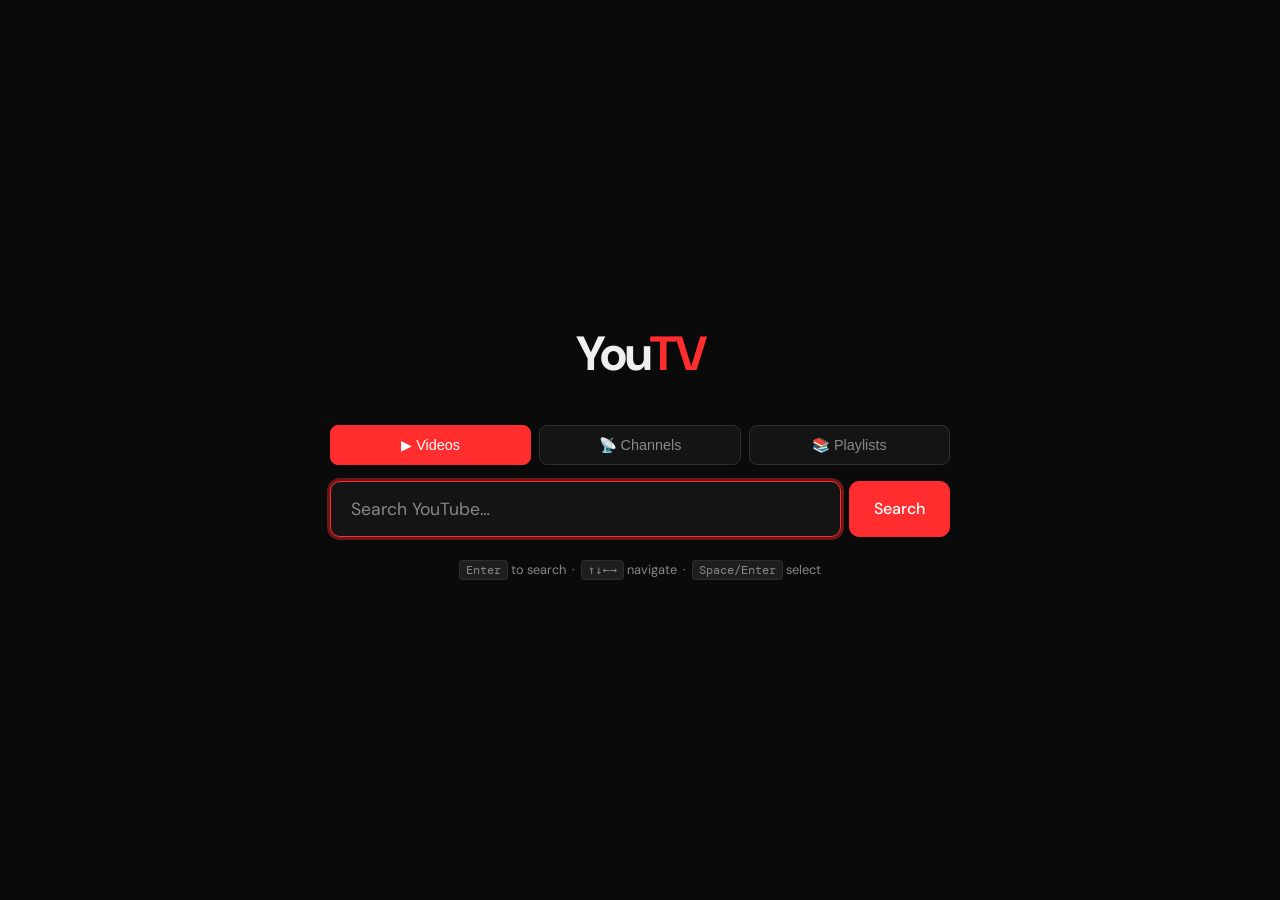
==== index.html @ 78c8f821 "Commited" ====
<!DOCTYPE html>
<html lang="en">
<head>
<meta charset="UTF-8">
<meta name="viewport" content="width=device-width, initial-scale=1.0">
<title>YouTube TV</title>
<style>
  @import url('https://fonts.googleapis.com/css2?family=DM+Sans:wght@300;400;500;700&family=DM+Mono:wght@400;500&display=swap');

  :root {
    --red: #FF2D2D;
    --red-dim: #b31f1f;
    --bg: #0a0a0a;
    --surface: #141414;
    --surface2: #1e1e1e;
    --surface3: #2a2a2a;
    --border: #2e2e2e;
    --text: #f0f0f0;
    --muted: #888;
    --focus: #FF2D2D;
    --focus-glow: 0 0 0 3px rgba(255,45,45,0.4);
    --radius: 10px;
    --font: 'DM Sans', sans-serif;
    --mono: 'DM Mono', monospace;
  }

  *, *::before, *::after { box-sizing: border-box; margin: 0; padding: 0; }

  html, body {
    height: 100%;
    background: var(--bg);
    color: var(--text);
    font-family: var(--font);
    font-size: 16px;
    overflow: hidden;
  }

  /* ── SCREENS ── */
  .screen { display: none; width: 100vw; height: 100vh; }
  .screen.active { display: flex; flex-direction: column; }

  /* ── SEARCH SCREEN ── */
  #search-screen {
    align-items: center;
    justify-content: center;
    background: var(--bg);
  }

  .logo {
    font-size: 3rem;
    font-weight: 700;
    letter-spacing: -2px;
    margin-bottom: 2.5rem;
    color: var(--text);
  }
  .logo span { color: var(--red); }

  .search-wrap {
    width: min(620px, 90vw);
    display: flex;
    flex-direction: column;
    gap: 1rem;
  }

  .search-row {
    display: flex;
    gap: 0.5rem;
  }

  #search-input {
    flex: 1;
    padding: 1rem 1.25rem;
    font-size: 1.1rem;
    font-family: var(--font);
    background: var(--surface);
    border: 1.5px solid var(--border);
    border-radius: var(--radius);
    color: var(--text);
    outline: none;
    transition: border-color 0.2s, box-shadow 0.2s;
  }
  #search-input:focus {
    border-color: var(--red);
    box-shadow: var(--focus-glow);
  }
  #search-input::placeholder { color: var(--muted); }

  .btn {
    padding: 1rem 1.5rem;
    font-size: 1rem;
    font-family: var(--font);
    font-weight: 500;
    border: 1.5px solid var(--border);
    border-radius: var(--radius);
    background: var(--surface);
    color: var(--text);
    cursor: pointer;
    transition: background 0.15s, border-color 0.15s, box-shadow 0.15s, transform 0.1s;
    white-space: nowrap;
  }
  .btn:hover, .btn:focus {
    background: var(--surface3);
    border-color: var(--red);
    box-shadow: var(--focus-glow);
    outline: none;
  }
  .btn:active { transform: scale(0.97); }
  .btn.primary { background: var(--red); border-color: var(--red); color: #fff; }
  .btn.primary:hover, .btn.primary:focus { background: var(--red-dim); border-color: var(--red-dim); }

  .type-tabs {
    display: flex;
    gap: 0.5rem;
  }
  .type-tab {
    flex: 1;
    padding: 0.65rem;
    text-align: center;
    font-size: 0.9rem;
    font-weight: 500;
    border: 1.5px solid var(--border);
    border-radius: 8px;
    background: var(--surface);
    color: var(--muted);
    cursor: pointer;
    transition: all 0.15s;
  }
  .type-tab:hover, .type-tab:focus { border-color: var(--red); color: var(--text); outline: none; box-shadow: var(--focus-glow); }
  .type-tab.active { background: var(--red); border-color: var(--red); color: #fff; }

  .tip {
    font-size: 0.8rem;
    color: var(--muted);
    text-align: center;
    margin-top: 0.5rem;
  }
  .tip kbd {
    font-family: var(--mono);
    background: var(--surface2);
    border: 1px solid var(--border);
    border-radius: 4px;
    padding: 1px 6px;
    font-size: 0.75rem;
  }

  /* ── RESULTS SCREEN ── */
  #results-screen { background: var(--bg); }

  .results-header {
    display: flex;
    align-items: center;
    gap: 1rem;
    padding: 1rem 1.5rem;
    border-bottom: 1px solid var(--border);
    background: var(--surface);
    flex-shrink: 0;
  }
  .results-header .logo-small {
    font-size: 1.3rem;
    font-weight: 700;
    letter-spacing: -1px;
    cursor: pointer;
    flex-shrink: 0;
  }
  .results-header .logo-small span { color: var(--red); }

  .results-search-row {
    display: flex;
    gap: 0.5rem;
    flex: 1;
  }
  #results-search-input {
    flex: 1;
    padding: 0.65rem 1rem;
    font-size: 0.95rem;
    font-family: var(--font);
    background: var(--bg);
    border: 1.5px solid var(--border);
    border-radius: 8px;
    color: var(--text);
    outline: none;
    transition: border-color 0.2s, box-shadow 0.2s;
  }
  #results-search-input:focus { border-color: var(--red); box-shadow: var(--focus-glow); }

  .results-type-tabs {
    display: flex;
    gap: 0.4rem;
    flex-shrink: 0;
  }
  .results-type-tab {
    padding: 0.45rem 0.9rem;
    font-size: 0.8rem;
    font-weight: 500;
    border: 1.5px solid var(--border);
    border-radius: 6px;
    background: var(--surface);
    color: var(--muted);
    cursor: pointer;
    transition: all 0.15s;
  }
  .results-type-tab:hover, .results-type-tab:focus { border-color: var(--red); color: var(--text); outline: none; }
  .results-type-tab.active { background: var(--red); border-color: var(--red); color: #fff; }

  .results-body {
    flex: 1;
    overflow-y: auto;
    padding: 1.5rem;
    scroll-behavior: smooth;
  }
  .results-body::-webkit-scrollbar { width: 5px; }
  .results-body::-webkit-scrollbar-thumb { background: var(--surface3); border-radius: 10px; }

  .results-grid {
    display: grid;
    grid-template-columns: repeat(auto-fill, minmax(260px, 1fr));
    gap: 1rem;
  }

  .card {
    background: var(--surface);
    border: 1.5px solid var(--border);
    border-radius: var(--radius);
    overflow: hidden;
    cursor: pointer;
    transition: border-color 0.15s, box-shadow 0.15s, transform 0.15s;
    outline: none;
    position: relative;
  }
  .card:hover, .card:focus, .card.focused {
    border-color: var(--red);
    box-shadow: var(--focus-glow);
    transform: translateY(-2px);
  }
  .card img {
    width: 100%;
    aspect-ratio: 16/9;
    object-fit: cover;
    display: block;
    background: var(--surface2);
  }
  .card-body { padding: 0.75rem; }
  .card-title {
    font-size: 0.9rem;
    font-weight: 500;
    line-height: 1.4;
    display: -webkit-box;
    -webkit-line-clamp: 2;
    -webkit-box-orient: vertical;
    overflow: hidden;
    margin-bottom: 0.4rem;
  }
  .card-meta { font-size: 0.75rem; color: var(--muted); }
  .card-badge {
    display: inline-block;
    background: var(--red);
    color: #fff;
    font-size: 0.65rem;
    font-weight: 700;
    letter-spacing: 0.05em;
    padding: 2px 7px;
    border-radius: 4px;
    margin-top: 5px;
    text-transform: uppercase;
  }
  .card-play-icon {
    position: absolute;
    top: 50%;
    left: 50%;
    transform: translate(-50%, -70%) scale(0);
    width: 48px; height: 48px;
    background: rgba(255,45,45,0.9);
    border-radius: 50%;
    display: flex; align-items: center; justify-content: center;
    transition: transform 0.15s, opacity 0.15s;
    pointer-events: none;
  }
  .card-play-icon::after {
    content: '';
    border-left: 18px solid #fff;
    border-top: 11px solid transparent;
    border-bottom: 11px solid transparent;
    margin-left: 4px;
  }
  .card:hover .card-play-icon,
  .card:focus .card-play-icon,
  .card.focused .card-play-icon { transform: translate(-50%, -70%) scale(1); }

  /* ── PLAYER SCREEN ── */
  #player-screen { background: #000; position: relative; }

  #yt-player-wrap {
    position: relative;
    width: 100%;
    flex: 1;
    background: #000;
  }
  #yt-player { width: 100%; height: 100%; }

  .player-overlay {
    position: absolute;
    inset: 0;
    background: linear-gradient(to top, rgba(0,0,0,0.85) 0%, transparent 40%);
    opacity: 0;
    transition: opacity 0.3s;
    pointer-events: none;
    display: flex;
    flex-direction: column;
    justify-content: flex-end;
    padding: 2rem;
  }
  .player-overlay.visible { opacity: 1; pointer-events: all; }

  .player-title {
    font-size: 1.4rem;
    font-weight: 500;
    margin-bottom: 1.2rem;
    text-shadow: 0 2px 8px rgba(0,0,0,0.8);
    max-width: 70%;
  }

  .player-controls {
    display: flex;
    align-items: center;
    gap: 0.75rem;
    flex-wrap: wrap;
  }
  .ctrl-btn {
    padding: 0.6rem 1.2rem;
    font-size: 0.9rem;
    font-family: var(--font);
    font-weight: 500;
    border: 1.5px solid rgba(255,255,255,0.3);
    border-radius: 8px;
    background: rgba(255,255,255,0.1);
    color: #fff;
    cursor: pointer;
    transition: all 0.15s;
    backdrop-filter: blur(4px);
  }
  .ctrl-btn:hover, .ctrl-btn:focus {
    background: var(--red);
    border-color: var(--red);
    outline: none;
    box-shadow: var(--focus-glow);
  }
  .ctrl-btn.big {
    padding: 0.7rem 1.6rem;
    font-size: 1rem;
    background: var(--red);
    border-color: var(--red);
  }

  .progress-bar-wrap {
    width: 100%;
    height: 4px;
    background: rgba(255,255,255,0.2);
    border-radius: 2px;
    margin-bottom: 1rem;
    cursor: pointer;
  }
  .progress-bar-fill {
    height: 100%;
    background: var(--red);
    border-radius: 2px;
    width: 0%;
    transition: width 0.5s linear;
  }

  .player-time {
    font-family: var(--mono);
    font-size: 0.85rem;
    color: rgba(255,255,255,0.7);
  }

  /* ── CHANNEL SCREEN ── */
  #channel-screen { background: var(--bg); }
  .channel-header-wrap {
    background: var(--surface);
    border-bottom: 1px solid var(--border);
    flex-shrink: 0;
  }
  .channel-banner-img {
    width: 100%;
    height: 120px;
    object-fit: cover;
    display: block;
  }
  .channel-info-row {
    display: flex;
    align-items: center;
    gap: 1.25rem;
    padding: 1rem 1.5rem;
  }
  .channel-avatar {
    width: 72px; height: 72px;
    border-radius: 50%;
    border: 3px solid var(--red);
    flex-shrink: 0;
  }
  .channel-name { font-size: 1.3rem; font-weight: 700; margin-bottom: 0.25rem; }
  .channel-stats { font-size: 0.8rem; color: var(--muted); }
  .channel-stats span { color: var(--text); font-weight: 500; margin-right: 1.2rem; }

  .channel-body {
    flex: 1;
    overflow-y: auto;
    padding: 1.5rem;
    scroll-behavior: smooth;
  }
  .channel-body::-webkit-scrollbar { width: 5px; }
  .channel-body::-webkit-scrollbar-thumb { background: var(--surface3); border-radius: 10px; }

  .section-heading {
    font-size: 1rem;
    font-weight: 700;
    text-transform: uppercase;
    letter-spacing: 0.08em;
    color: var(--muted);
    margin-bottom: 1rem;
  }
  .section-heading span { color: var(--red); margin-right: 0.5rem; }

  /* ── PLAYLIST SCREEN ── */
  #playlist-screen { background: var(--bg); }
  .playlist-header-info {
    padding: 1.25rem 1.5rem;
    background: var(--surface);
    border-bottom: 1px solid var(--border);
    flex-shrink: 0;
    display: flex;
    gap: 1rem;
    align-items: center;
  }
  .playlist-thumb {
    width: 120px;
    aspect-ratio: 16/9;
    object-fit: cover;
    border-radius: 8px;
    flex-shrink: 0;
  }
  .playlist-meta-text h2 { font-size: 1.15rem; margin-bottom: 0.35rem; }
  .playlist-meta-text p { font-size: 0.8rem; color: var(--muted); }

  .playlist-body {
    flex: 1;
    overflow-y: auto;
    padding: 1rem 1.5rem;
    scroll-behavior: smooth;
  }
  .playlist-body::-webkit-scrollbar { width: 5px; }
  .playlist-body::-webkit-scrollbar-thumb { background: var(--surface3); border-radius: 10px; }

  .playlist-item {
    display: flex;
    gap: 0.85rem;
    align-items: center;
    padding: 0.65rem 0.85rem;
    border-radius: 8px;
    border: 1.5px solid transparent;
    cursor: pointer;
    transition: all 0.15s;
    margin-bottom: 0.5rem;
  }
  .playlist-item:hover, .playlist-item:focus, .playlist-item.focused {
    background: var(--surface);
    border-color: var(--red);
    box-shadow: var(--focus-glow);
    outline: none;
  }
  .playlist-num {
    font-family: var(--mono);
    font-size: 0.8rem;
    color: var(--muted);
    width: 22px;
    flex-shrink: 0;
    text-align: right;
  }
  .playlist-item-thumb {
    width: 120px;
    aspect-ratio: 16/9;
    object-fit: cover;
    border-radius: 6px;
    flex-shrink: 0;
  }
  .playlist-item-title { font-size: 0.9rem; font-weight: 500; }
  .playlist-item-ch { font-size: 0.75rem; color: var(--muted); margin-top: 3px; }

  /* ── LOADING / TOAST ── */
  #loading {
    position: fixed; inset: 0;
    background: rgba(0,0,0,0.6);
    display: flex; align-items: center; justify-content: center;
    z-index: 9999;
    opacity: 0; pointer-events: none;
    transition: opacity 0.2s;
  }
  #loading.visible { opacity: 1; pointer-events: all; }
  .spinner {
    width: 40px; height: 40px;
    border: 3px solid var(--surface3);
    border-top-color: var(--red);
    border-radius: 50%;
    animation: spin 0.7s linear infinite;
  }
  @keyframes spin { to { transform: rotate(360deg); } }

  #toast {
    position: fixed;
    bottom: 2rem; left: 50%;
    transform: translateX(-50%) translateY(2rem);
    background: var(--surface2);
    border: 1px solid var(--border);
    color: var(--text);
    padding: 0.7rem 1.4rem;
    border-radius: 8px;
    font-size: 0.9rem;
    opacity: 0;
    transition: all 0.25s;
    z-index: 9999;
    pointer-events: none;
    white-space: nowrap;
  }
  #toast.visible {
    opacity: 1;
    transform: translateX(-50%) translateY(0);
  }

  /* ── NAV BAR ── */
  .nav-bar {
    display: flex;
    align-items: center;
    gap: 0.5rem;
    padding: 0.75rem 1.5rem;
    border-bottom: 1px solid var(--border);
    background: var(--surface);
    flex-shrink: 0;
  }

  /* ── EMPTY / ERROR ── */
  .empty-state {
    text-align: center;
    padding: 4rem;
    color: var(--muted);
    font-size: 1rem;
  }
  .empty-state big { display: block; font-size: 3rem; margin-bottom: 1rem; }

  /* ── SCROLLBAR FOCUS FOR TV ── */
  *:focus-visible { outline: none; }
</style>
</head>
<body>

<!-- Loading overlay -->
<div id="loading"><div class="spinner"></div></div>
<div id="toast"></div>

<!-- ════════════ SEARCH SCREEN ════════════ -->
<div id="search-screen" class="screen active">
  <div class="logo">You<span>TV</span></div>
  <div class="search-wrap">
    <div class="type-tabs" id="search-type-tabs">
      <button class="type-tab active" data-type="video" tabindex="0">▶ Videos</button>
      <button class="type-tab" data-type="channel" tabindex="0">📡 Channels</button>
      <button class="type-tab" data-type="playlist" tabindex="0">📚 Playlists</button>
    </div>
    <div class="search-row">
      <input id="search-input" type="text" placeholder="Search YouTube…" autocomplete="off" autofocus>
      <button class="btn primary" id="search-btn">Search</button>
    </div>
    <p class="tip"><kbd>Enter</kbd> to search &nbsp;·&nbsp; <kbd>↑↓←→</kbd> navigate &nbsp;·&nbsp; <kbd>Space/Enter</kbd> select</p>
  </div>
</div>

<!-- ════════════ RESULTS SCREEN ════════════ -->
<div id="results-screen" class="screen">
  <div class="results-header">
    <div class="logo-small" id="results-logo" tabindex="0">You<span>TV</span></div>
    <div class="results-search-row">
      <input id="results-search-input" type="text" autocomplete="off">
      <button class="btn primary" id="results-search-btn">Go</button>
    </div>
    <div class="results-type-tabs" id="results-type-tabs">
      <button class="results-type-tab active" data-type="video" tabindex="0">Videos</button>
      <button class="results-type-tab" data-type="channel" tabindex="0">Channels</button>
      <button class="results-type-tab" data-type="playlist" tabindex="0">Playlists</button>
    </div>
  </div>
  <div class="results-body" id="results-body">
    <div class="results-grid" id="results-grid"></div>
  </div>
</div>

<!-- ════════════ PLAYER SCREEN ════════════ -->
<div id="player-screen" class="screen">
  <div id="yt-player-wrap">
    <div id="yt-player"></div>
    <div class="player-overlay" id="player-overlay">
      <div class="player-title" id="player-title"></div>
      <div class="progress-bar-wrap" id="progress-bar-wrap">
        <div class="progress-bar-fill" id="progress-bar-fill"></div>
      </div>
      <div class="player-controls">
        <span class="player-time" id="player-time">0:00 / 0:00</span>
        <button class="ctrl-btn big" id="play-pause-btn" tabindex="0">⏸ Pause</button>
        <button class="ctrl-btn" id="seek-back-btn" tabindex="0">⏪ -10s</button>
        <button class="ctrl-btn" id="seek-fwd-btn" tabindex="0">+10s ⏩</button>
        <button class="ctrl-btn" id="mute-btn" tabindex="0">🔇 Mute</button>
        <button class="ctrl-btn" id="vol-up-btn" tabindex="0">🔊 Vol +</button>
        <button class="ctrl-btn" id="vol-down-btn" tabindex="0">🔉 Vol -</button>
        <button class="ctrl-btn" id="fullscreen-btn" tabindex="0">⛶ Fullscreen</button>
        <button class="ctrl-btn" id="back-from-player-btn" tabindex="0">← Back</button>
      </div>
    </div>
  </div>
</div>

<!-- ════════════ CHANNEL SCREEN ════════════ -->
<div id="channel-screen" class="screen">
  <div class="nav-bar">
    <button class="btn" id="back-from-channel-btn" tabindex="0">← Back</button>
    <span id="channel-nav-title" style="font-weight:500; font-size:0.95rem;"></span>
  </div>
  <div class="channel-header-wrap">
    <img class="channel-banner-img" id="channel-banner" src="" alt="" onerror="this.style.display='none'">
    <div class="channel-info-row">
      <img class="channel-avatar" id="channel-avatar" src="" alt="">
      <div>
        <div class="channel-name" id="channel-name"></div>
        <div class="channel-stats" id="channel-stats"></div>
      </div>
    </div>
  </div>
  <div class="channel-body" id="channel-body">
    <div style="margin-bottom:1.5rem;">
      <div class="section-heading"><span>▶</span>Latest Videos</div>
      <div class="results-grid" id="channel-videos-grid"></div>
    </div>
    <div id="channel-playlists-section" style="margin-top:1.5rem; display:none;">
      <div class="section-heading"><span>📚</span>Playlists</div>
      <div class="results-grid" id="channel-playlists-grid"></div>
    </div>
  </div>
</div>

<!-- ════════════ PLAYLIST SCREEN ════════════ -->
<div id="playlist-screen" class="screen">
  <div class="nav-bar">
    <button class="btn" id="back-from-playlist-btn" tabindex="0">← Back</button>
    <button class="btn primary" id="play-all-btn" tabindex="0">▶ Play All</button>
  </div>
  <div class="playlist-header-info" id="playlist-header-info"></div>
  <div class="playlist-body" id="playlist-body"></div>
</div>

<!-- YouTube IFrame API -->
<script src="https://www.youtube.com/iframe_api"></script>
<script>
const API_KEY = 'AIzaSyA3ojztcYc5xHXBk_GpzYdYE2irCLsxmqc';

// ── STATE ──
let currentScreen = 'search';
let searchType = 'video';
let resultsType = 'video';
let currentQuery = '';
let ytPlayer = null;
let playerReady = false;
let overlayTimer = null;
let progressTimer = null;
let volume = 100;
let muted = false;
let currentVideoTitle = '';
let backTarget = 'results'; // where player "back" goes

// ── UTILS ──
function $(id) { return document.getElementById(id); }
function showLoading() { $('loading').classList.add('visible'); }
function hideLoading() { $('loading').classList.remove('visible'); }

function toast(msg, duration=2500) {
  const t = $('toast');
  t.textContent = msg;
  t.classList.add('visible');
  clearTimeout(t._t);
  t._t = setTimeout(() => t.classList.remove('visible'), duration);
}

function fmt(n) {
  if (!n) return '0';
  n = parseInt(n);
  if (n >= 1e9) return (n/1e9).toFixed(1)+'B';
  if (n >= 1e6) return (n/1e6).toFixed(1)+'M';
  if (n >= 1e3) return (n/1e3).toFixed(1)+'K';
  return n.toString();
}
function fmtTime(s) {
  s = Math.floor(s||0);
  const m = Math.floor(s/60), sec = s%60;
  return m+':'+(sec<10?'0':'')+sec;
}

async function api(endpoint, params) {
  const url = `https://www.googleapis.com/youtube/v3/${endpoint}?${new URLSearchParams({key:API_KEY,...params})}`;
  const res = await fetch(url);
  return res.json();
}

// ── SCREENS ──
function showScreen(name) {
  document.querySelectorAll('.screen').forEach(s => s.classList.remove('active'));
  $(`${name}-screen`).classList.add('active');
  currentScreen = name;
}

// ── YOUTUBE PLAYER ──
function onYouTubeIframeAPIReady() {
  ytPlayer = new YT.Player('yt-player', {
    height: '100%',
    width: '100%',
    playerVars: {
      autoplay: 1,
      controls: 0,       // hide YouTube controls — we have our own
      rel: 0,
      modestbranding: 1,
      iv_load_policy: 3,
      fs: 0,
      playsinline: 1,
    },
    events: {
      onReady: () => { playerReady = true; },
      onStateChange: onPlayerStateChange,
      onError: onPlayerError,
    }
  });
}

function onPlayerStateChange(e) {
  const states = {'-1':'unstarted','0':'ended','1':'playing','2':'paused','3':'buffering','5':'cued'};
  if (e.data === YT.PlayerState.PLAYING) {
    $('play-pause-btn').textContent = '⏸ Pause';
    startProgressTimer();
  } else if (e.data === YT.PlayerState.PAUSED) {
    $('play-pause-btn').textContent = '▶ Play';
    stopProgressTimer();
  } else if (e.data === YT.PlayerState.ENDED) {
    stopProgressTimer();
    showOverlay();
  }
}

function onPlayerError(e) {
  const codes = {2:'Invalid video ID',5:'HTML5 error',100:'Video not found',101:'Embed not allowed',150:'Embed not allowed'};
  toast('⚠ ' + (codes[e.data] || 'Playback error') + '. Try another video.');
  stopProgressTimer();
}

function playVideo(videoId, title) {
  if (!playerReady) { toast('Player not ready yet, please wait…'); return; }
  currentVideoTitle = title || '';
  $('player-title').textContent = title || '';
  showScreen('player');
  ytPlayer.loadVideoById(videoId);
  showOverlay();
}

function startProgressTimer() {
  stopProgressTimer();
  progressTimer = setInterval(() => {
    if (!ytPlayer || !playerReady) return;
    try {
      const cur = ytPlayer.getCurrentTime();
      const dur = ytPlayer.getDuration();
      if (dur > 0) {
        $('progress-bar-fill').style.width = ((cur/dur)*100) + '%';
        $('player-time').textContent = fmtTime(cur) + ' / ' + fmtTime(dur);
      }
    } catch(e) {}
  }, 500);
}
function stopProgressTimer() { clearInterval(progressTimer); }

function showOverlay() {
  $('player-overlay').classList.add('visible');
  clearTimeout(overlayTimer);
  overlayTimer = setTimeout(hideOverlay, 4000);
}
function hideOverlay() { $('player-overlay').classList.remove('visible'); }

// Player screen mouse move → show overlay
$('player-screen').addEventListener('mousemove', showOverlay);
$('player-screen').addEventListener('click', showOverlay);

// Player controls
$('play-pause-btn').addEventListener('click', () => {
  if (!playerReady) return;
  const state = ytPlayer.getPlayerState();
  if (state === YT.PlayerState.PLAYING) ytPlayer.pauseVideo();
  else ytPlayer.playVideo();
  showOverlay();
});
$('seek-back-btn').addEventListener('click', () => {
  if (!playerReady) return;
  ytPlayer.seekTo(Math.max(0, ytPlayer.getCurrentTime()-10), true); showOverlay();
});
$('seek-fwd-btn').addEventListener('click', () => {
  if (!playerReady) return;
  ytPlayer.seekTo(ytPlayer.getCurrentTime()+10, true); showOverlay();
});
$('mute-btn').addEventListener('click', () => {
  if (!playerReady) return;
  muted = !muted;
  muted ? ytPlayer.mute() : ytPlayer.unMute();
  $('mute-btn').textContent = muted ? '🔊 Unmute' : '🔇 Mute';
  showOverlay();
});
$('vol-up-btn').addEventListener('click', () => {
  if (!playerReady) return;
  volume = Math.min(100, volume+10);
  ytPlayer.setVolume(volume); showOverlay();
});
$('vol-down-btn').addEventListener('click', () => {
  if (!playerReady) return;
  volume = Math.max(0, volume-10);
  ytPlayer.setVolume(volume); showOverlay();
});
$('fullscreen-btn').addEventListener('click', () => {
  const el = $('player-screen');
  if (!document.fullscreenElement) el.requestFullscreen().catch(()=>{});
  else document.exitFullscreen();
  showOverlay();
});
$('back-from-player-btn').addEventListener('click', () => {
  if (playerReady) ytPlayer.pauseVideo();
  stopProgressTimer();
  showScreen(backTarget);
});

// Progress bar click
$('progress-bar-wrap').addEventListener('click', (e) => {
  if (!playerReady) return;
  const rect = e.target.getBoundingClientRect();
  const pct = (e.clientX - rect.left) / rect.width;
  ytPlayer.seekTo(ytPlayer.getDuration() * pct, true);
});

// ── SEARCH ──
function doSearch(query, type) {
  if (!query.trim()) return;
  currentQuery = query;
  resultsType = type || resultsType;
  $('results-search-input').value = query;
  document.querySelectorAll('.results-type-tab').forEach(t => {
    t.classList.toggle('active', t.dataset.type === resultsType);
  });
  showScreen('results');
  loadResults(query, resultsType);
}

async function loadResults(query, type) {
  showLoading();
  $('results-grid').innerHTML = '';
  try {
    const data = await api('search', {
      part: 'snippet', q: query, type: type,
      maxResults: 50, order: 'relevance'
    });
    hideLoading();
    renderResults(data.items || [], type);
  } catch(e) {
    hideLoading();
    $('results-grid').innerHTML = '<div class="empty-state"><big>⚠</big>Failed to load. Check your API key.</div>';
  }
}

function renderResults(items, type) {
  const grid = $('results-grid');
  if (!items.length) {
    grid.innerHTML = '<div class="empty-state"><big>🔍</big>No results found.</div>';
    return;
  }
  grid.innerHTML = '';
  items.forEach((item, i) => {
    const card = makeCard(item, type);
    if (card) { card.dataset.index = i; grid.appendChild(card); }
  });
  // Focus first card
  const first = grid.querySelector('.card');
  if (first) first.focus();
}

function makeCard(item, type) {
  const div = document.createElement('div');
  div.className = 'card';
  div.tabIndex = 0;

  const thumb = item.snippet?.thumbnails?.medium?.url || '';
  const title = item.snippet?.title || 'Untitled';
  const channel = item.snippet?.channelTitle || '';
  const date = item.snippet?.publishedAt ? new Date(item.snippet.publishedAt).toLocaleDateString('en-US',{month:'short',day:'numeric',year:'numeric'}) : '';

  if (type === 'video') {
    const vid = item.id?.videoId;
    if (!vid) return null;
    div.innerHTML = `
      <div class="card-play-icon"></div>
      <img src="${thumb}" alt="" loading="lazy">
      <div class="card-body">
        <div class="card-title">${escHtml(title)}</div>
        <div class="card-meta">${escHtml(channel)} · ${date}</div>
      </div>`;
    div.addEventListener('click', () => { backTarget='results'; playVideo(vid, title); });
    div.addEventListener('keydown', e => { if(e.key==='Enter'||e.key===' ') { e.preventDefault(); backTarget='results'; playVideo(vid,title); } });
  } else if (type === 'channel') {
    const chId = item.id?.channelId;
    if (!chId) return null;
    const desc = item.snippet?.description?.slice(0,80) || '';
    div.innerHTML = `
      <img src="${thumb}" alt="" loading="lazy" style="aspect-ratio:1;object-fit:cover;">
      <div class="card-body">
        <div class="card-title">${escHtml(title)}</div>
        <div class="card-meta">${escHtml(desc)}</div>
        <span class="card-badge">Channel</span>
      </div>`;
    div.addEventListener('click', () => loadChannel(chId));
    div.addEventListener('keydown', e => { if(e.key==='Enter'||e.key===' ') { e.preventDefault(); loadChannel(chId); } });
  } else if (type === 'playlist') {
    const plId = item.id?.playlistId;
    if (!plId) return null;
    div.innerHTML = `
      <img src="${thumb}" alt="" loading="lazy">
      <div class="card-body">
        <div class="card-title">${escHtml(title)}</div>
        <div class="card-meta">${escHtml(channel)}</div>
        <span class="card-badge">Playlist</span>
      </div>`;
    div.addEventListener('click', () => loadPlaylist(plId, title, thumb));
    div.addEventListener('keydown', e => { if(e.key==='Enter'||e.key===' ') { e.preventDefault(); loadPlaylist(plId,title,thumb); } });
  }
  return div;
}

// ── CHANNEL ──
async function loadChannel(channelId) {
  showLoading();
  try {
    const [chData, vidData, plData] = await Promise.all([
      api('channels', { part:'snippet,statistics,brandingSettings', id: channelId }),
      api('search', { part:'snippet', channelId, maxResults:50, order:'date', type:'video' }),
      api('playlists', { part:'snippet,contentDetails', channelId, maxResults:20 })
    ]);
    hideLoading();

    const ch = chData.items?.[0];
    if (!ch) { toast('Channel not found'); return; }

    $('channel-nav-title').textContent = ch.snippet.title;
    $('channel-name').textContent = ch.snippet.title;
    const stats = ch.statistics;
    $('channel-stats').innerHTML = `
      <span>${fmt(stats.subscriberCount)} subscribers</span>
      <span>${fmt(stats.videoCount)} videos</span>
      <span>${fmt(stats.viewCount)} views</span>`;
    const avatar = ch.snippet.thumbnails?.high?.url || ch.snippet.thumbnails?.medium?.url || '';
    $('channel-avatar').src = avatar;
    const banner = ch.brandingSettings?.image?.bannerExternalUrl || '';
    const bannerEl = $('channel-banner');
    if (banner) { bannerEl.src = banner; bannerEl.style.display='block'; }
    else bannerEl.style.display='none';

    // Videos
    const vGrid = $('channel-videos-grid');
    vGrid.innerHTML = '';
    (vidData.items||[]).forEach(item => {
      const card = makeCard(item, 'video');
      if (card) {
        // Override back target for channel-launched videos
        card.addEventListener('click', () => { backTarget='channel'; }, true);
        vGrid.appendChild(card);
      }
    });

    // Playlists
    const plSection = $('channel-playlists-section');
    const plGrid = $('channel-playlists-grid');
    plGrid.innerHTML = '';
    const plItems = plData.items||[];
    if (plItems.length) {
      plSection.style.display = 'block';
      plItems.forEach(item => {
        const thumb = item.snippet?.thumbnails?.medium?.url || '';
        const title = item.snippet?.title || '';
        const count = item.contentDetails?.itemCount || 0;
        const card = document.createElement('div');
        card.className = 'card'; card.tabIndex = 0;
        card.innerHTML = `
          <img src="${thumb}" alt="" loading="lazy">
          <div class="card-body">
            <div class="card-title">${escHtml(title)}</div>
            <div class="card-meta">${count} videos</div>
            <span class="card-badge">Playlist</span>
          </div>`;
        card.addEventListener('click', () => loadPlaylist(item.id, title, thumb));
        card.addEventListener('keydown', e => { if(e.key==='Enter'||e.key===' ') { e.preventDefault(); loadPlaylist(item.id,title,thumb); } });
        plGrid.appendChild(card);
      });
    } else {
      plSection.style.display = 'none';
    }

    showScreen('channel');
  } catch(e) {
    hideLoading();
    toast('Failed to load channel');
    console.error(e);
  }
}

$('back-from-channel-btn').addEventListener('click', () => showScreen('results'));

// ── PLAYLIST ──
let currentPlaylistId = '';

async function loadPlaylist(playlistId, title, thumb) {
  currentPlaylistId = playlistId;
  showLoading();
  try {
    const [plData, itemsData] = await Promise.all([
      api('playlists', { part:'snippet,contentDetails', id: playlistId }),
      api('playlistItems', { part:'snippet,contentDetails', playlistId, maxResults:50 })
    ]);
    hideLoading();

    const pl = plData.items?.[0];
    const items = itemsData.items || [];
    const plTitle = pl?.snippet?.title || title || 'Playlist';
    const plThumb = pl?.snippet?.thumbnails?.medium?.url || thumb || '';
    const plChannel = pl?.snippet?.channelTitle || '';
    const plCount = pl?.contentDetails?.itemCount || items.length;
    const plDate = pl?.snippet?.publishedAt ? new Date(pl.snippet.publishedAt).toLocaleDateString('en-US',{year:'numeric',month:'short',day:'numeric'}) : '';

    $('playlist-header-info').innerHTML = `
      <img class="playlist-thumb" src="${plThumb}" alt="">
      <div class="playlist-meta-text">
        <h2>${escHtml(plTitle)}</h2>
        <p>${escHtml(plChannel)} · ${plCount} videos · Created ${plDate}</p>
      </div>`;

    const body = $('playlist-body');
    body.innerHTML = '';
    items.forEach((item, i) => {
      const vid = item.contentDetails?.videoId || item.snippet?.resourceId?.videoId;
      const t = item.snippet?.title || 'Untitled';
      const ch = item.snippet?.channelTitle || '';
      const th = item.snippet?.thumbnails?.medium?.url || '';
      const row = document.createElement('div');
      row.className = 'playlist-item'; row.tabIndex = 0;
      row.innerHTML = `
        <span class="playlist-num">${i+1}</span>
        <img class="playlist-item-thumb" src="${th}" alt="" loading="lazy" onerror="this.style.display='none'">
        <div>
          <div class="playlist-item-title">${escHtml(t)}</div>
          <div class="playlist-item-ch">${escHtml(ch)}</div>
        </div>`;
      if (vid) {
        row.addEventListener('click', () => { backTarget='playlist'; playVideo(vid, t); });
        row.addEventListener('keydown', e => { if(e.key==='Enter'||e.key===' ') { e.preventDefault(); backTarget='playlist'; playVideo(vid,t); } });
      }
      body.appendChild(row);
    });

    showScreen('playlist');
  } catch(e) {
    hideLoading();
    toast('Failed to load playlist');
    console.error(e);
  }
}

$('back-from-playlist-btn').addEventListener('click', () => showScreen('results'));
$('play-all-btn').addEventListener('click', () => {
  if (!playerReady) { toast('Player not ready'); return; }
  backTarget='playlist';
  $('player-title').textContent = 'Playlist';
  showScreen('player');
  ytPlayer.loadPlaylist({list: currentPlaylistId, listType:'playlist'});
  showOverlay();
});

// ── SEARCH UI EVENTS ──
$('search-btn').addEventListener('click', () => {
  const q = $('search-input').value.trim();
  if (q) doSearch(q, searchType);
});
$('search-input').addEventListener('keydown', e => {
  if (e.key === 'Enter') { const q = e.target.value.trim(); if(q) doSearch(q, searchType); }
});

document.querySelectorAll('#search-type-tabs .type-tab').forEach(tab => {
  tab.addEventListener('click', () => {
    document.querySelectorAll('#search-type-tabs .type-tab').forEach(t => t.classList.remove('active'));
    tab.classList.add('active');
    searchType = tab.dataset.type;
  });
  tab.addEventListener('keydown', e => { if(e.key==='Enter'||e.key===' ') tab.click(); });
});

$('results-search-btn').addEventListener('click', () => {
  const q = $('results-search-input').value.trim();
  if (q) doSearch(q, resultsType);
});
$('results-search-input').addEventListener('keydown', e => {
  if (e.key==='Enter') { const q=e.target.value.trim(); if(q) doSearch(q,resultsType); }
});

document.querySelectorAll('#results-type-tabs .results-type-tab').forEach(tab => {
  tab.addEventListener('click', () => {
    resultsType = tab.dataset.type;
    doSearch(currentQuery, resultsType);
  });
  tab.addEventListener('keydown', e => { if(e.key==='Enter'||e.key===' ') tab.click(); });
});

$('results-logo').addEventListener('click', () => showScreen('search'));
$('results-logo').addEventListener('keydown', e => { if(e.key==='Enter') showScreen('search'); });

// ── KEYBOARD NAVIGATION (TV remote friendly) ──
document.addEventListener('keydown', e => {
  const screen = currentScreen;

  // Player screen keyboard shortcuts
  if (screen === 'player') {
    if (e.key === ' ' || e.key === 'k') {
      e.preventDefault(); $('play-pause-btn').click();
    } else if (e.key === 'ArrowLeft' || e.key === 'j') {
      e.preventDefault(); $('seek-back-btn').click();
    } else if (e.key === 'ArrowRight' || e.key === 'l') {
      e.preventDefault(); $('seek-fwd-btn').click();
    } else if (e.key === 'ArrowUp') {
      e.preventDefault(); $('vol-up-btn').click();
    } else if (e.key === 'ArrowDown') {
      e.preventDefault(); $('vol-down-btn').click();
    } else if (e.key === 'm') {
      $('mute-btn').click();
    } else if (e.key === 'f') {
      $('fullscreen-btn').click();
    } else if (e.key === 'Escape' || e.key === 'Backspace') {
      e.preventDefault(); $('back-from-player-btn').click();
    } else {
      showOverlay();
    }
    return;
  }

  // Grid navigation on results screen
  if (screen === 'results' && ['ArrowLeft','ArrowRight','ArrowUp','ArrowDown'].includes(e.key)) {
    e.preventDefault();
    navigateGrid($('results-grid'), e.key);
    return;
  }

  // Escape: go back
  if (e.key === 'Escape' || e.key === 'Backspace') {
    if (screen === 'channel') { $('back-from-channel-btn').click(); }
    else if (screen === 'playlist') { $('back-from-playlist-btn').click(); }
    else if (screen === 'results') { showScreen('search'); $('search-input').focus(); }
  }
});

function navigateGrid(grid, key) {
  const cards = [...grid.querySelectorAll('.card,[tabindex="0"]')];
  if (!cards.length) return;
  const focused = document.activeElement;
  const idx = cards.indexOf(focused);

  // Compute columns
  const cols = Math.round(grid.clientWidth / (cards[0]?.clientWidth || 260)) || 1;

  let next = idx;
  if (key === 'ArrowRight') next = idx + 1;
  else if (key === 'ArrowLeft') next = idx - 1;
  else if (key === 'ArrowDown') next = idx + cols;
  else if (key === 'ArrowUp') next = idx - cols;

  if (next >= 0 && next < cards.length) {
    cards[next].focus();
    cards[next].scrollIntoView({ block: 'nearest', behavior: 'smooth' });
  }
}

// ── HELPERS ──
function escHtml(str) {
  return (str||'').replace(/&/g,'&amp;').replace(/</g,'&lt;').replace(/>/g,'&gt;').replace(/"/g,'&quot;');
}
</script>
</body>
</html>
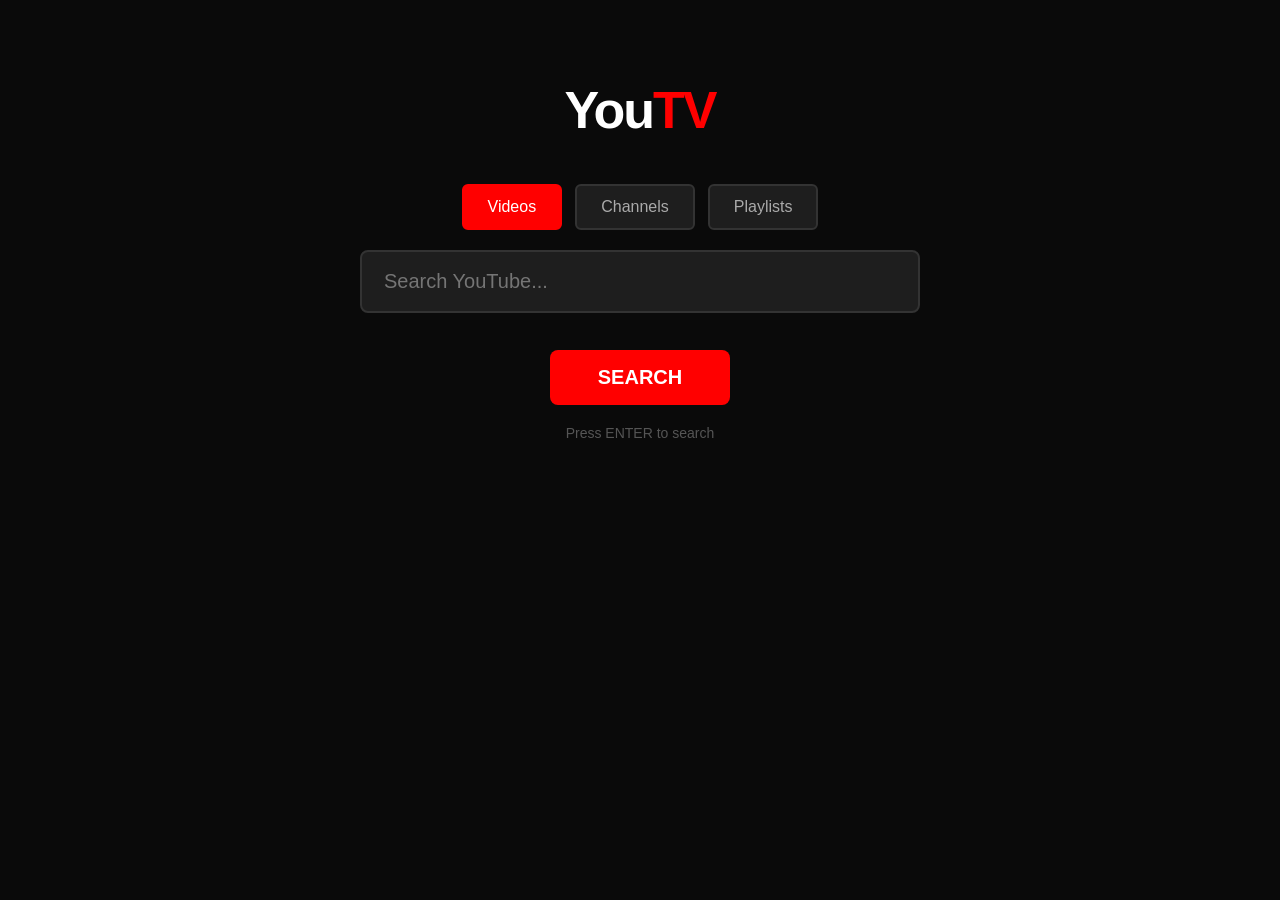
==== commit 96ecc954: "Updated" ====
--- a/index.html
+++ b/index.html
@@ -1,1197 +1,1093 @@
 <!DOCTYPE html>
-<html lang="en">
+<html>
 <head>
 <meta charset="UTF-8">
 <meta name="viewport" content="width=device-width, initial-scale=1.0">
 <title>YouTube TV</title>
 <style>
-  @import url('https://fonts.googleapis.com/css2?family=DM+Sans:wght@300;400;500;700&family=DM+Mono:wght@400;500&display=swap');
-
-  :root {
-    --red: #FF2D2D;
-    --red-dim: #b31f1f;
-    --bg: #0a0a0a;
-    --surface: #141414;
-    --surface2: #1e1e1e;
-    --surface3: #2a2a2a;
-    --border: #2e2e2e;
-    --text: #f0f0f0;
-    --muted: #888;
-    --focus: #FF2D2D;
-    --focus-glow: 0 0 0 3px rgba(255,45,45,0.4);
-    --radius: 10px;
-    --font: 'DM Sans', sans-serif;
-    --mono: 'DM Mono', monospace;
-  }
-
-  *, *::before, *::after { box-sizing: border-box; margin: 0; padding: 0; }
-
-  html, body {
-    height: 100%;
-    background: var(--bg);
-    color: var(--text);
-    font-family: var(--font);
-    font-size: 16px;
-    overflow: hidden;
-  }
-
-  /* ── SCREENS ── */
-  .screen { display: none; width: 100vw; height: 100vh; }
-  .screen.active { display: flex; flex-direction: column; }
-
-  /* ── SEARCH SCREEN ── */
-  #search-screen {
-    align-items: center;
-    justify-content: center;
-    background: var(--bg);
-  }
-
-  .logo {
-    font-size: 3rem;
-    font-weight: 700;
-    letter-spacing: -2px;
-    margin-bottom: 2.5rem;
-    color: var(--text);
-  }
-  .logo span { color: var(--red); }
-
-  .search-wrap {
-    width: min(620px, 90vw);
-    display: flex;
-    flex-direction: column;
-    gap: 1rem;
-  }
-
-  .search-row {
-    display: flex;
-    gap: 0.5rem;
-  }
-
-  #search-input {
-    flex: 1;
-    padding: 1rem 1.25rem;
-    font-size: 1.1rem;
-    font-family: var(--font);
-    background: var(--surface);
-    border: 1.5px solid var(--border);
-    border-radius: var(--radius);
-    color: var(--text);
-    outline: none;
-    transition: border-color 0.2s, box-shadow 0.2s;
-  }
-  #search-input:focus {
-    border-color: var(--red);
-    box-shadow: var(--focus-glow);
-  }
-  #search-input::placeholder { color: var(--muted); }
-
-  .btn {
-    padding: 1rem 1.5rem;
-    font-size: 1rem;
-    font-family: var(--font);
-    font-weight: 500;
-    border: 1.5px solid var(--border);
-    border-radius: var(--radius);
-    background: var(--surface);
-    color: var(--text);
-    cursor: pointer;
-    transition: background 0.15s, border-color 0.15s, box-shadow 0.15s, transform 0.1s;
-    white-space: nowrap;
-  }
-  .btn:hover, .btn:focus {
-    background: var(--surface3);
-    border-color: var(--red);
-    box-shadow: var(--focus-glow);
-    outline: none;
-  }
-  .btn:active { transform: scale(0.97); }
-  .btn.primary { background: var(--red); border-color: var(--red); color: #fff; }
-  .btn.primary:hover, .btn.primary:focus { background: var(--red-dim); border-color: var(--red-dim); }
-
-  .type-tabs {
-    display: flex;
-    gap: 0.5rem;
-  }
-  .type-tab {
-    flex: 1;
-    padding: 0.65rem;
-    text-align: center;
-    font-size: 0.9rem;
-    font-weight: 500;
-    border: 1.5px solid var(--border);
-    border-radius: 8px;
-    background: var(--surface);
-    color: var(--muted);
-    cursor: pointer;
-    transition: all 0.15s;
-  }
-  .type-tab:hover, .type-tab:focus { border-color: var(--red); color: var(--text); outline: none; box-shadow: var(--focus-glow); }
-  .type-tab.active { background: var(--red); border-color: var(--red); color: #fff; }
-
-  .tip {
-    font-size: 0.8rem;
-    color: var(--muted);
-    text-align: center;
-    margin-top: 0.5rem;
-  }
-  .tip kbd {
-    font-family: var(--mono);
-    background: var(--surface2);
-    border: 1px solid var(--border);
-    border-radius: 4px;
-    padding: 1px 6px;
-    font-size: 0.75rem;
-  }
-
-  /* ── RESULTS SCREEN ── */
-  #results-screen { background: var(--bg); }
-
-  .results-header {
-    display: flex;
-    align-items: center;
-    gap: 1rem;
-    padding: 1rem 1.5rem;
-    border-bottom: 1px solid var(--border);
-    background: var(--surface);
-    flex-shrink: 0;
-  }
-  .results-header .logo-small {
-    font-size: 1.3rem;
-    font-weight: 700;
-    letter-spacing: -1px;
-    cursor: pointer;
-    flex-shrink: 0;
-  }
-  .results-header .logo-small span { color: var(--red); }
-
-  .results-search-row {
-    display: flex;
-    gap: 0.5rem;
-    flex: 1;
-  }
-  #results-search-input {
-    flex: 1;
-    padding: 0.65rem 1rem;
-    font-size: 0.95rem;
-    font-family: var(--font);
-    background: var(--bg);
-    border: 1.5px solid var(--border);
-    border-radius: 8px;
-    color: var(--text);
-    outline: none;
-    transition: border-color 0.2s, box-shadow 0.2s;
-  }
-  #results-search-input:focus { border-color: var(--red); box-shadow: var(--focus-glow); }
-
-  .results-type-tabs {
-    display: flex;
-    gap: 0.4rem;
-    flex-shrink: 0;
-  }
-  .results-type-tab {
-    padding: 0.45rem 0.9rem;
-    font-size: 0.8rem;
-    font-weight: 500;
-    border: 1.5px solid var(--border);
-    border-radius: 6px;
-    background: var(--surface);
-    color: var(--muted);
-    cursor: pointer;
-    transition: all 0.15s;
-  }
-  .results-type-tab:hover, .results-type-tab:focus { border-color: var(--red); color: var(--text); outline: none; }
-  .results-type-tab.active { background: var(--red); border-color: var(--red); color: #fff; }
-
-  .results-body {
-    flex: 1;
-    overflow-y: auto;
-    padding: 1.5rem;
-    scroll-behavior: smooth;
-  }
-  .results-body::-webkit-scrollbar { width: 5px; }
-  .results-body::-webkit-scrollbar-thumb { background: var(--surface3); border-radius: 10px; }
-
-  .results-grid {
-    display: grid;
-    grid-template-columns: repeat(auto-fill, minmax(260px, 1fr));
-    gap: 1rem;
-  }
-
-  .card {
-    background: var(--surface);
-    border: 1.5px solid var(--border);
-    border-radius: var(--radius);
-    overflow: hidden;
-    cursor: pointer;
-    transition: border-color 0.15s, box-shadow 0.15s, transform 0.15s;
-    outline: none;
-    position: relative;
-  }
-  .card:hover, .card:focus, .card.focused {
-    border-color: var(--red);
-    box-shadow: var(--focus-glow);
-    transform: translateY(-2px);
-  }
-  .card img {
-    width: 100%;
-    aspect-ratio: 16/9;
-    object-fit: cover;
-    display: block;
-    background: var(--surface2);
-  }
-  .card-body { padding: 0.75rem; }
-  .card-title {
-    font-size: 0.9rem;
-    font-weight: 500;
-    line-height: 1.4;
-    display: -webkit-box;
-    -webkit-line-clamp: 2;
-    -webkit-box-orient: vertical;
-    overflow: hidden;
-    margin-bottom: 0.4rem;
-  }
-  .card-meta { font-size: 0.75rem; color: var(--muted); }
-  .card-badge {
-    display: inline-block;
-    background: var(--red);
-    color: #fff;
-    font-size: 0.65rem;
-    font-weight: 700;
-    letter-spacing: 0.05em;
-    padding: 2px 7px;
-    border-radius: 4px;
-    margin-top: 5px;
-    text-transform: uppercase;
-  }
-  .card-play-icon {
-    position: absolute;
-    top: 50%;
-    left: 50%;
-    transform: translate(-50%, -70%) scale(0);
-    width: 48px; height: 48px;
-    background: rgba(255,45,45,0.9);
-    border-radius: 50%;
-    display: flex; align-items: center; justify-content: center;
-    transition: transform 0.15s, opacity 0.15s;
-    pointer-events: none;
-  }
-  .card-play-icon::after {
-    content: '';
-    border-left: 18px solid #fff;
-    border-top: 11px solid transparent;
-    border-bottom: 11px solid transparent;
-    margin-left: 4px;
-  }
-  .card:hover .card-play-icon,
-  .card:focus .card-play-icon,
-  .card.focused .card-play-icon { transform: translate(-50%, -70%) scale(1); }
-
-  /* ── PLAYER SCREEN ── */
-  #player-screen { background: #000; position: relative; }
-
-  #yt-player-wrap {
-    position: relative;
-    width: 100%;
-    flex: 1;
-    background: #000;
-  }
-  #yt-player { width: 100%; height: 100%; }
-
-  .player-overlay {
-    position: absolute;
-    inset: 0;
-    background: linear-gradient(to top, rgba(0,0,0,0.85) 0%, transparent 40%);
-    opacity: 0;
-    transition: opacity 0.3s;
-    pointer-events: none;
-    display: flex;
-    flex-direction: column;
-    justify-content: flex-end;
-    padding: 2rem;
-  }
-  .player-overlay.visible { opacity: 1; pointer-events: all; }
-
-  .player-title {
-    font-size: 1.4rem;
-    font-weight: 500;
-    margin-bottom: 1.2rem;
-    text-shadow: 0 2px 8px rgba(0,0,0,0.8);
-    max-width: 70%;
-  }
-
-  .player-controls {
-    display: flex;
-    align-items: center;
-    gap: 0.75rem;
-    flex-wrap: wrap;
-  }
-  .ctrl-btn {
-    padding: 0.6rem 1.2rem;
-    font-size: 0.9rem;
-    font-family: var(--font);
-    font-weight: 500;
-    border: 1.5px solid rgba(255,255,255,0.3);
-    border-radius: 8px;
-    background: rgba(255,255,255,0.1);
-    color: #fff;
-    cursor: pointer;
-    transition: all 0.15s;
-    backdrop-filter: blur(4px);
-  }
-  .ctrl-btn:hover, .ctrl-btn:focus {
-    background: var(--red);
-    border-color: var(--red);
-    outline: none;
-    box-shadow: var(--focus-glow);
-  }
-  .ctrl-btn.big {
-    padding: 0.7rem 1.6rem;
-    font-size: 1rem;
-    background: var(--red);
-    border-color: var(--red);
-  }
-
-  .progress-bar-wrap {
-    width: 100%;
-    height: 4px;
-    background: rgba(255,255,255,0.2);
-    border-radius: 2px;
-    margin-bottom: 1rem;
-    cursor: pointer;
-  }
-  .progress-bar-fill {
-    height: 100%;
-    background: var(--red);
-    border-radius: 2px;
-    width: 0%;
-    transition: width 0.5s linear;
-  }
-
-  .player-time {
-    font-family: var(--mono);
-    font-size: 0.85rem;
-    color: rgba(255,255,255,0.7);
-  }
-
-  /* ── CHANNEL SCREEN ── */
-  #channel-screen { background: var(--bg); }
-  .channel-header-wrap {
-    background: var(--surface);
-    border-bottom: 1px solid var(--border);
-    flex-shrink: 0;
-  }
-  .channel-banner-img {
-    width: 100%;
-    height: 120px;
-    object-fit: cover;
-    display: block;
-  }
-  .channel-info-row {
-    display: flex;
-    align-items: center;
-    gap: 1.25rem;
-    padding: 1rem 1.5rem;
-  }
-  .channel-avatar {
-    width: 72px; height: 72px;
-    border-radius: 50%;
-    border: 3px solid var(--red);
-    flex-shrink: 0;
-  }
-  .channel-name { font-size: 1.3rem; font-weight: 700; margin-bottom: 0.25rem; }
-  .channel-stats { font-size: 0.8rem; color: var(--muted); }
-  .channel-stats span { color: var(--text); font-weight: 500; margin-right: 1.2rem; }
-
-  .channel-body {
-    flex: 1;
-    overflow-y: auto;
-    padding: 1.5rem;
-    scroll-behavior: smooth;
-  }
-  .channel-body::-webkit-scrollbar { width: 5px; }
-  .channel-body::-webkit-scrollbar-thumb { background: var(--surface3); border-radius: 10px; }
-
-  .section-heading {
-    font-size: 1rem;
-    font-weight: 700;
-    text-transform: uppercase;
-    letter-spacing: 0.08em;
-    color: var(--muted);
-    margin-bottom: 1rem;
-  }
-  .section-heading span { color: var(--red); margin-right: 0.5rem; }
-
-  /* ── PLAYLIST SCREEN ── */
-  #playlist-screen { background: var(--bg); }
-  .playlist-header-info {
-    padding: 1.25rem 1.5rem;
-    background: var(--surface);
-    border-bottom: 1px solid var(--border);
-    flex-shrink: 0;
-    display: flex;
-    gap: 1rem;
-    align-items: center;
-  }
-  .playlist-thumb {
-    width: 120px;
-    aspect-ratio: 16/9;
-    object-fit: cover;
-    border-radius: 8px;
-    flex-shrink: 0;
-  }
-  .playlist-meta-text h2 { font-size: 1.15rem; margin-bottom: 0.35rem; }
-  .playlist-meta-text p { font-size: 0.8rem; color: var(--muted); }
-
-  .playlist-body {
-    flex: 1;
-    overflow-y: auto;
-    padding: 1rem 1.5rem;
-    scroll-behavior: smooth;
-  }
-  .playlist-body::-webkit-scrollbar { width: 5px; }
-  .playlist-body::-webkit-scrollbar-thumb { background: var(--surface3); border-radius: 10px; }
-
-  .playlist-item {
-    display: flex;
-    gap: 0.85rem;
-    align-items: center;
-    padding: 0.65rem 0.85rem;
-    border-radius: 8px;
-    border: 1.5px solid transparent;
-    cursor: pointer;
-    transition: all 0.15s;
-    margin-bottom: 0.5rem;
-  }
-  .playlist-item:hover, .playlist-item:focus, .playlist-item.focused {
-    background: var(--surface);
-    border-color: var(--red);
-    box-shadow: var(--focus-glow);
-    outline: none;
-  }
-  .playlist-num {
-    font-family: var(--mono);
-    font-size: 0.8rem;
-    color: var(--muted);
-    width: 22px;
-    flex-shrink: 0;
-    text-align: right;
-  }
-  .playlist-item-thumb {
-    width: 120px;
-    aspect-ratio: 16/9;
-    object-fit: cover;
-    border-radius: 6px;
-    flex-shrink: 0;
-  }
-  .playlist-item-title { font-size: 0.9rem; font-weight: 500; }
-  .playlist-item-ch { font-size: 0.75rem; color: var(--muted); margin-top: 3px; }
-
-  /* ── LOADING / TOAST ── */
-  #loading {
-    position: fixed; inset: 0;
-    background: rgba(0,0,0,0.6);
-    display: flex; align-items: center; justify-content: center;
-    z-index: 9999;
-    opacity: 0; pointer-events: none;
-    transition: opacity 0.2s;
-  }
-  #loading.visible { opacity: 1; pointer-events: all; }
-  .spinner {
-    width: 40px; height: 40px;
-    border: 3px solid var(--surface3);
-    border-top-color: var(--red);
-    border-radius: 50%;
-    animation: spin 0.7s linear infinite;
-  }
-  @keyframes spin { to { transform: rotate(360deg); } }
-
-  #toast {
-    position: fixed;
-    bottom: 2rem; left: 50%;
-    transform: translateX(-50%) translateY(2rem);
-    background: var(--surface2);
-    border: 1px solid var(--border);
-    color: var(--text);
-    padding: 0.7rem 1.4rem;
-    border-radius: 8px;
-    font-size: 0.9rem;
-    opacity: 0;
-    transition: all 0.25s;
-    z-index: 9999;
-    pointer-events: none;
-    white-space: nowrap;
-  }
-  #toast.visible {
-    opacity: 1;
-    transform: translateX(-50%) translateY(0);
-  }
-
-  /* ── NAV BAR ── */
-  .nav-bar {
-    display: flex;
-    align-items: center;
-    gap: 0.5rem;
-    padding: 0.75rem 1.5rem;
-    border-bottom: 1px solid var(--border);
-    background: var(--surface);
-    flex-shrink: 0;
-  }
-
-  /* ── EMPTY / ERROR ── */
-  .empty-state {
-    text-align: center;
-    padding: 4rem;
-    color: var(--muted);
-    font-size: 1rem;
-  }
-  .empty-state big { display: block; font-size: 3rem; margin-bottom: 1rem; }
-
-  /* ── SCROLLBAR FOCUS FOR TV ── */
-  *:focus-visible { outline: none; }
+* { margin:0; padding:0; box-sizing:border-box; }
+
+body {
+  background:#0a0a0a;
+  color:#f0f0f0;
+  font-family:Arial,sans-serif;
+  font-size:18px;
+  overflow:hidden;
+  width:100%;
+  height:100%;
+}
+
+html, body { height:100%; width:100%; }
+
+/* ---- SCREENS ---- */
+.screen { display:none; width:100%; height:100%; position:absolute; top:0; left:0; }
+.screen.active { display:block; }
+
+/* ---- SEARCH SCREEN ---- */
+#search-screen {
+  background:#0a0a0a;
+  text-align:center;
+  padding-top:80px;
+}
+
+#search-screen h1 {
+  font-size:52px;
+  font-weight:bold;
+  color:#ffffff;
+  margin-bottom:40px;
+  letter-spacing:-2px;
+}
+
+#search-screen h1 span { color:#FF0000; }
+
+#search-input {
+  width:560px;
+  max-width:90%;
+  padding:18px 22px;
+  font-size:20px;
+  background:#1e1e1e;
+  border:2px solid #333;
+  color:#f0f0f0;
+  border-radius:8px;
+  display:block;
+  margin:0 auto 16px auto;
+}
+
+#search-input:focus { border-color:#FF0000; outline:none; }
+
+.type-row {
+  margin-bottom:16px;
+}
+
+.type-btn {
+  display:inline-block;
+  padding:12px 24px;
+  background:#1e1e1e;
+  color:#aaa;
+  border:2px solid #333;
+  border-radius:6px;
+  font-size:16px;
+  cursor:pointer;
+  margin:4px;
+}
+
+.type-btn.active { background:#FF0000; border-color:#FF0000; color:#fff; }
+.type-btn:focus { outline:3px solid #FF0000; }
+
+#go-btn {
+  display:block;
+  margin:0 auto;
+  padding:16px 48px;
+  background:#FF0000;
+  color:#fff;
+  border:none;
+  border-radius:8px;
+  font-size:20px;
+  font-weight:bold;
+  cursor:pointer;
+}
+#go-btn:focus { outline:3px solid #fff; }
+
+.tip {
+  margin-top:20px;
+  color:#555;
+  font-size:14px;
+}
+
+/* ---- RESULTS SCREEN ---- */
+#results-screen { background:#0a0a0a; }
+
+.top-bar {
+  background:#141414;
+  border-bottom:1px solid #222;
+  padding:10px 16px;
+  display:block;
+  overflow:hidden;
+  height:60px;
+}
+
+.top-bar-logo {
+  float:left;
+  font-size:22px;
+  font-weight:bold;
+  color:#fff;
+  cursor:pointer;
+  line-height:40px;
+}
+.top-bar-logo span { color:#FF0000; }
+
+.top-bar-right {
+  float:right;
+}
+
+.top-bar-right input {
+  padding:8px 12px;
+  font-size:15px;
+  background:#0a0a0a;
+  border:1px solid #333;
+  color:#f0f0f0;
+  border-radius:4px;
+  width:240px;
+}
+.top-bar-right input:focus { border-color:#FF0000; outline:none; }
+
+.small-btn {
+  padding:8px 14px;
+  background:#FF0000;
+  color:#fff;
+  border:none;
+  border-radius:4px;
+  font-size:15px;
+  cursor:pointer;
+  margin-left:6px;
+}
+.small-btn:focus { outline:2px solid #fff; }
+
+.tab-bar {
+  background:#141414;
+  border-bottom:1px solid #222;
+  padding:6px 16px;
+  overflow:hidden;
+  height:48px;
+}
+
+.tab-link {
+  display:inline-block;
+  padding:8px 18px;
+  background:#1e1e1e;
+  color:#aaa;
+  border:1px solid #333;
+  border-radius:4px;
+  font-size:15px;
+  cursor:pointer;
+  margin-right:8px;
+}
+.tab-link.active { background:#FF0000; border-color:#FF0000; color:#fff; }
+.tab-link:focus { outline:2px solid #FF0000; }
+
+#results-area {
+  position:absolute;
+  top:108px;
+  bottom:0;
+  left:0;
+  right:0;
+  overflow-y:scroll;
+  padding:16px;
+  -webkit-overflow-scrolling:touch;
+}
+
+.card-grid {
+  overflow:hidden;
+}
+
+.card {
+  float:left;
+  width:23%;
+  margin:1%;
+  background:#1e1e1e;
+  border:2px solid #333;
+  border-radius:8px;
+  overflow:hidden;
+  cursor:pointer;
+}
+
+.card:focus { outline:none; border-color:#FF0000; }
+.card:hover { border-color:#FF0000; }
+
+.card img {
+  width:100%;
+  display:block;
+  height:140px;
+  background:#111;
+}
+
+.card-body { padding:10px; }
+
+.card-title {
+  font-size:14px;
+  font-weight:bold;
+  color:#f0f0f0;
+  line-height:1.4;
+  height:40px;
+  overflow:hidden;
+}
+
+.card-meta {
+  font-size:12px;
+  color:#888;
+  margin-top:6px;
+}
+
+.badge {
+  display:inline-block;
+  background:#FF0000;
+  color:#fff;
+  font-size:11px;
+  padding:2px 8px;
+  border-radius:3px;
+  margin-top:4px;
+  font-weight:bold;
+}
+
+.clearfix:after { content:""; display:table; clear:both; }
+
+.msg {
+  text-align:center;
+  padding:60px;
+  color:#666;
+  font-size:18px;
+}
+
+/* ---- PLAYER SCREEN ---- */
+#player-screen { background:#000; }
+
+#player-iframe-wrap {
+  position:absolute;
+  top:0; left:0; right:0; bottom:80px;
+  background:#000;
+}
+
+#player-iframe {
+  width:100%;
+  height:100%;
+  border:none;
+  display:block;
+}
+
+#player-controls-bar {
+  position:absolute;
+  bottom:0; left:0; right:0;
+  height:80px;
+  background:#111;
+  border-top:1px solid #222;
+  padding:0 16px;
+  display:block;
+  overflow:hidden;
+}
+
+#player-title-text {
+  color:#ccc;
+  font-size:14px;
+  padding:8px 0 4px 0;
+  white-space:nowrap;
+  overflow:hidden;
+  text-overflow:ellipsis;
+  max-width:70%;
+  display:inline-block;
+  vertical-align:middle;
+}
+
+.player-btn {
+  display:inline-block;
+  padding:10px 18px;
+  background:#333;
+  color:#fff;
+  border:1px solid #444;
+  border-radius:6px;
+  font-size:16px;
+  cursor:pointer;
+  margin:8px 4px 0 4px;
+  vertical-align:top;
+}
+
+.player-btn:focus { outline:2px solid #FF0000; border-color:#FF0000; }
+.player-btn:hover { background:#444; }
+.player-btn.red { background:#FF0000; border-color:#FF0000; }
+.player-btn.red:hover { background:#cc0000; }
+
+/* ---- CHANNEL SCREEN ---- */
+#channel-screen { background:#0a0a0a; }
+
+#channel-content {
+  position:absolute;
+  top:60px;
+  bottom:0;
+  left:0;
+  right:0;
+  overflow-y:scroll;
+  -webkit-overflow-scrolling:touch;
+}
+
+.channel-banner {
+  width:100%;
+  height:100px;
+  object-fit:cover;
+  display:block;
+  background:#1a1a1a;
+}
+
+.channel-head-row {
+  background:#141414;
+  padding:14px 16px;
+  overflow:hidden;
+  border-bottom:1px solid #222;
+}
+
+.channel-head-row img {
+  float:left;
+  width:64px;
+  height:64px;
+  border-radius:50%;
+  border:2px solid #FF0000;
+  margin-right:14px;
+}
+
+.channel-name { font-size:22px; font-weight:bold; margin-bottom:4px; }
+.channel-stats { font-size:14px; color:#aaa; }
+
+.section-title {
+  font-size:16px;
+  font-weight:bold;
+  color:#aaa;
+  text-transform:uppercase;
+  letter-spacing:2px;
+  padding:16px 16px 8px 16px;
+  border-bottom:1px solid #FF0000;
+  margin-bottom:12px;
+}
+
+/* ---- PLAYLIST SCREEN ---- */
+#playlist-screen { background:#0a0a0a; }
+
+#playlist-content {
+  position:absolute;
+  top:60px;
+  bottom:0;
+  left:0;
+  right:0;
+  overflow-y:scroll;
+  -webkit-overflow-scrolling:touch;
+}
+
+.playlist-head {
+  background:#141414;
+  padding:14px 16px;
+  border-bottom:1px solid #222;
+  overflow:hidden;
+}
+
+.playlist-head img {
+  float:left;
+  width:120px;
+  margin-right:14px;
+  border-radius:6px;
+}
+
+.playlist-head h2 { font-size:18px; margin-bottom:6px; }
+.playlist-head p { font-size:13px; color:#aaa; }
+
+.pl-item {
+  display:block;
+  padding:10px 16px;
+  border-bottom:1px solid #1e1e1e;
+  overflow:hidden;
+  cursor:pointer;
+}
+.pl-item:focus { outline:none; background:#1e1e1e; border-left:3px solid #FF0000; }
+.pl-item:hover { background:#1e1e1e; }
+
+.pl-num {
+  float:left;
+  width:30px;
+  color:#555;
+  font-size:13px;
+  padding-top:12px;
+}
+
+.pl-thumb {
+  float:left;
+  width:100px;
+  height:56px;
+  object-fit:cover;
+  border-radius:4px;
+  background:#111;
+  margin-right:12px;
+}
+
+.pl-title { font-size:14px; font-weight:bold; margin-bottom:4px; padding-top:4px; }
+.pl-ch { font-size:12px; color:#777; }
+
+/* ---- LOADING ---- */
+#loading {
+  display:none;
+  position:fixed;
+  top:0; left:0; right:0; bottom:0;
+  background:rgba(0,0,0,0.7);
+  text-align:center;
+  padding-top:200px;
+  z-index:999;
+}
+#loading.on { display:block; }
+#loading p { color:#fff; font-size:22px; margin-top:16px; }
+
+.spinner {
+  display:inline-block;
+  width:48px;
+  height:48px;
+  border:4px solid #333;
+  border-top-color:#FF0000;
+  border-radius:50%;
+  -webkit-animation:spin 0.8s linear infinite;
+  animation:spin 0.8s linear infinite;
+}
+
+@-webkit-keyframes spin { to { -webkit-transform:rotate(360deg); } }
+@keyframes spin { to { transform:rotate(360deg); } }
+
+/* ---- TOAST ---- */
+#toast {
+  display:none;
+  position:fixed;
+  bottom:30px;
+  left:50%;
+  -webkit-transform:translateX(-50%);
+  transform:translateX(-50%);
+  background:#1e1e1e;
+  border:1px solid #333;
+  color:#f0f0f0;
+  padding:12px 24px;
+  border-radius:8px;
+  font-size:16px;
+  z-index:9999;
+  white-space:nowrap;
+}
+#toast.on { display:block; }
 </style>
 </head>
 <body>
 
-<!-- Loading overlay -->
-<div id="loading"><div class="spinner"></div></div>
+<div id="loading"><div class="spinner"></div><p>Loading...</p></div>
 <div id="toast"></div>
 
-<!-- ════════════ SEARCH SCREEN ════════════ -->
+<!-- ===== SEARCH SCREEN ===== -->
 <div id="search-screen" class="screen active">
-  <div class="logo">You<span>TV</span></div>
-  <div class="search-wrap">
-    <div class="type-tabs" id="search-type-tabs">
-      <button class="type-tab active" data-type="video" tabindex="0">▶ Videos</button>
-      <button class="type-tab" data-type="channel" tabindex="0">📡 Channels</button>
-      <button class="type-tab" data-type="playlist" tabindex="0">📚 Playlists</button>
+  <h1>You<span>TV</span></h1>
+  <div class="type-row">
+    <button class="type-btn active" id="type-video" onclick="setType('video')">Videos</button>
+    <button class="type-btn" id="type-channel" onclick="setType('channel')">Channels</button>
+    <button class="type-btn" id="type-playlist" onclick="setType('playlist')">Playlists</button>
+  </div>
+  <input id="search-input" type="text" placeholder="Search YouTube..." autocomplete="off">
+  <br>
+  <button id="go-btn" onclick="startSearch()">SEARCH</button>
+  <p class="tip">Press ENTER to search</p>
+</div>
+
+<!-- ===== RESULTS SCREEN ===== -->
+<div id="results-screen" class="screen">
+  <div class="top-bar">
+    <div class="top-bar-logo" onclick="showScreen('search')" tabindex="0">You<span>TV</span></div>
+    <div class="top-bar-right">
+      <input id="results-search-input" type="text" autocomplete="off">
+      <button class="small-btn" onclick="reSearch()">GO</button>
     </div>
-    <div class="search-row">
-      <input id="search-input" type="text" placeholder="Search YouTube…" autocomplete="off" autofocus>
-      <button class="btn primary" id="search-btn">Search</button>
-    </div>
-    <p class="tip"><kbd>Enter</kbd> to search &nbsp;·&nbsp; <kbd>↑↓←→</kbd> navigate &nbsp;·&nbsp; <kbd>Space/Enter</kbd> select</p>
+  </div>
+  <div class="tab-bar">
+    <button class="tab-link active" id="tab-video" onclick="switchTab('video')">Videos</button>
+    <button class="tab-link" id="tab-channel" onclick="switchTab('channel')">Channels</button>
+    <button class="tab-link" id="tab-playlist" onclick="switchTab('playlist')">Playlists</button>
+  </div>
+  <div id="results-area">
+    <div id="results-grid" class="card-grid clearfix"></div>
   </div>
 </div>
 
-<!-- ════════════ RESULTS SCREEN ════════════ -->
-<div id="results-screen" class="screen">
-  <div class="results-header">
-    <div class="logo-small" id="results-logo" tabindex="0">You<span>TV</span></div>
-    <div class="results-search-row">
-      <input id="results-search-input" type="text" autocomplete="off">
-      <button class="btn primary" id="results-search-btn">Go</button>
-    </div>
-    <div class="results-type-tabs" id="results-type-tabs">
-      <button class="results-type-tab active" data-type="video" tabindex="0">Videos</button>
-      <button class="results-type-tab" data-type="channel" tabindex="0">Channels</button>
-      <button class="results-type-tab" data-type="playlist" tabindex="0">Playlists</button>
+<!-- ===== PLAYER SCREEN ===== -->
+<div id="player-screen" class="screen">
+  <div id="player-iframe-wrap">
+    <iframe id="player-iframe" allowfullscreen="allowfullscreen"
+      allow="autoplay; fullscreen"
+      webkitallowfullscreen="true"
+      mozallowfullscreen="true"
+      src="about:blank">
+    </iframe>
+  </div>
+  <div id="player-controls-bar">
+    <span id="player-title-text"></span>
+    <button class="player-btn red" onclick="backFromPlayer()">BACK</button>
+    <button class="player-btn" onclick="reloadPlayer()">RELOAD</button>
+    <button class="player-btn" onclick="tryFullscreen()">FULLSCREEN</button>
+  </div>
+</div>
+
+<!-- ===== CHANNEL SCREEN ===== -->
+<div id="channel-screen" class="screen">
+  <div class="top-bar">
+    <div class="top-bar-logo" onclick="showScreen('results')" tabindex="0">BACK</div>
+    <div class="top-bar-right">
+      <span id="channel-nav-name" style="color:#aaa;font-size:15px;line-height:40px;"></span>
     </div>
   </div>
-  <div class="results-body" id="results-body">
-    <div class="results-grid" id="results-grid"></div>
-  </div>
-</div>
-
-<!-- ════════════ PLAYER SCREEN ════════════ -->
-<div id="player-screen" class="screen">
-  <div id="yt-player-wrap">
-    <div id="yt-player"></div>
-    <div class="player-overlay" id="player-overlay">
-      <div class="player-title" id="player-title"></div>
-      <div class="progress-bar-wrap" id="progress-bar-wrap">
-        <div class="progress-bar-fill" id="progress-bar-fill"></div>
+  <div id="channel-content">
+    <img id="channel-banner" class="channel-banner" src="" alt="">
+    <div class="channel-head-row">
+      <img id="channel-avatar" src="" alt="">
+      <div>
+        <div class="channel-name" id="channel-name-text"></div>
+        <div class="channel-stats" id="channel-stats-text"></div>
       </div>
-      <div class="player-controls">
-        <span class="player-time" id="player-time">0:00 / 0:00</span>
-        <button class="ctrl-btn big" id="play-pause-btn" tabindex="0">⏸ Pause</button>
-        <button class="ctrl-btn" id="seek-back-btn" tabindex="0">⏪ -10s</button>
-        <button class="ctrl-btn" id="seek-fwd-btn" tabindex="0">+10s ⏩</button>
-        <button class="ctrl-btn" id="mute-btn" tabindex="0">🔇 Mute</button>
-        <button class="ctrl-btn" id="vol-up-btn" tabindex="0">🔊 Vol +</button>
-        <button class="ctrl-btn" id="vol-down-btn" tabindex="0">🔉 Vol -</button>
-        <button class="ctrl-btn" id="fullscreen-btn" tabindex="0">⛶ Fullscreen</button>
-        <button class="ctrl-btn" id="back-from-player-btn" tabindex="0">← Back</button>
-      </div>
+      <div style="clear:both;"></div>
+    </div>
+    <div class="section-title">Latest Videos</div>
+    <div id="channel-videos" class="card-grid clearfix" style="padding:0 8px;"></div>
+    <div id="channel-playlists-section" style="display:none;">
+      <div class="section-title">Playlists</div>
+      <div id="channel-playlists" class="card-grid clearfix" style="padding:0 8px;"></div>
     </div>
   </div>
 </div>
 
-<!-- ════════════ CHANNEL SCREEN ════════════ -->
-<div id="channel-screen" class="screen">
-  <div class="nav-bar">
-    <button class="btn" id="back-from-channel-btn" tabindex="0">← Back</button>
-    <span id="channel-nav-title" style="font-weight:500; font-size:0.95rem;"></span>
-  </div>
-  <div class="channel-header-wrap">
-    <img class="channel-banner-img" id="channel-banner" src="" alt="" onerror="this.style.display='none'">
-    <div class="channel-info-row">
-      <img class="channel-avatar" id="channel-avatar" src="" alt="">
-      <div>
-        <div class="channel-name" id="channel-name"></div>
-        <div class="channel-stats" id="channel-stats"></div>
-      </div>
+<!-- ===== PLAYLIST SCREEN ===== -->
+<div id="playlist-screen" class="screen">
+  <div class="top-bar">
+    <div class="top-bar-logo" onclick="showScreen('results')" tabindex="0">BACK</div>
+    <div class="top-bar-right">
+      <button class="small-btn" onclick="playAllPlaylist()">PLAY ALL</button>
     </div>
   </div>
-  <div class="channel-body" id="channel-body">
-    <div style="margin-bottom:1.5rem;">
-      <div class="section-heading"><span>▶</span>Latest Videos</div>
-      <div class="results-grid" id="channel-videos-grid"></div>
-    </div>
-    <div id="channel-playlists-section" style="margin-top:1.5rem; display:none;">
-      <div class="section-heading"><span>📚</span>Playlists</div>
-      <div class="results-grid" id="channel-playlists-grid"></div>
-    </div>
+  <div id="playlist-content">
+    <div id="playlist-header-info" class="playlist-head"></div>
+    <div id="playlist-items"></div>
   </div>
 </div>
 
-<!-- ════════════ PLAYLIST SCREEN ════════════ -->
-<div id="playlist-screen" class="screen">
-  <div class="nav-bar">
-    <button class="btn" id="back-from-playlist-btn" tabindex="0">← Back</button>
-    <button class="btn primary" id="play-all-btn" tabindex="0">▶ Play All</button>
-  </div>
-  <div class="playlist-header-info" id="playlist-header-info"></div>
-  <div class="playlist-body" id="playlist-body"></div>
-</div>
-
-<!-- YouTube IFrame API -->
-<script src="https://www.youtube.com/iframe_api"></script>
 <script>
-const API_KEY = 'AIzaSyA3ojztcYc5xHXBk_GpzYdYE2irCLsxmqc';
-
-// ── STATE ──
-let currentScreen = 'search';
-let searchType = 'video';
-let resultsType = 'video';
-let currentQuery = '';
-let ytPlayer = null;
-let playerReady = false;
-let overlayTimer = null;
-let progressTimer = null;
-let volume = 100;
-let muted = false;
-let currentVideoTitle = '';
-let backTarget = 'results'; // where player "back" goes
-
-// ── UTILS ──
-function $(id) { return document.getElementById(id); }
-function showLoading() { $('loading').classList.add('visible'); }
-function hideLoading() { $('loading').classList.remove('visible'); }
-
-function toast(msg, duration=2500) {
-  const t = $('toast');
-  t.textContent = msg;
-  t.classList.add('visible');
-  clearTimeout(t._t);
-  t._t = setTimeout(() => t.classList.remove('visible'), duration);
-}
-
-function fmt(n) {
+var API_KEY = 'AIzaSyA3ojztcYc5xHXBk_GpzYdYE2irCLsxmqc';
+var currentType = 'video';
+var currentQuery = '';
+var playerBackTo = 'results';
+var currentPlaylistId = '';
+var currentVideoId = '';
+var toastTimer = null;
+
+function gid(id) { return document.getElementById(id); }
+
+function showLoading() { gid('loading').className = 'on'; }
+function hideLoading() { gid('loading').className = ''; }
+
+function showToast(msg) {
+  var t = gid('toast');
+  t.innerHTML = msg;
+  t.className = 'on';
+  clearTimeout(toastTimer);
+  toastTimer = setTimeout(function() { t.className = ''; }, 3000);
+}
+
+function showScreen(name) {
+  var screens = document.getElementsByClassName('screen');
+  for (var i = 0; i < screens.length; i++) {
+    screens[i].className = 'screen';
+  }
+  gid(name + '-screen').className = 'screen active';
+}
+
+function fmtNum(n) {
   if (!n) return '0';
-  n = parseInt(n);
-  if (n >= 1e9) return (n/1e9).toFixed(1)+'B';
-  if (n >= 1e6) return (n/1e6).toFixed(1)+'M';
-  if (n >= 1e3) return (n/1e3).toFixed(1)+'K';
-  return n.toString();
-}
-function fmtTime(s) {
-  s = Math.floor(s||0);
-  const m = Math.floor(s/60), sec = s%60;
-  return m+':'+(sec<10?'0':'')+sec;
-}
-
-async function api(endpoint, params) {
-  const url = `https://www.googleapis.com/youtube/v3/${endpoint}?${new URLSearchParams({key:API_KEY,...params})}`;
-  const res = await fetch(url);
-  return res.json();
-}
-
-// ── SCREENS ──
-function showScreen(name) {
-  document.querySelectorAll('.screen').forEach(s => s.classList.remove('active'));
-  $(`${name}-screen`).classList.add('active');
-  currentScreen = name;
-}
-
-// ── YOUTUBE PLAYER ──
-function onYouTubeIframeAPIReady() {
-  ytPlayer = new YT.Player('yt-player', {
-    height: '100%',
-    width: '100%',
-    playerVars: {
-      autoplay: 1,
-      controls: 0,       // hide YouTube controls — we have our own
-      rel: 0,
-      modestbranding: 1,
-      iv_load_policy: 3,
-      fs: 0,
-      playsinline: 1,
-    },
-    events: {
-      onReady: () => { playerReady = true; },
-      onStateChange: onPlayerStateChange,
-      onError: onPlayerError,
+  n = parseInt(n, 10);
+  if (n >= 1000000000) return (n / 1000000000).toFixed(1) + 'B';
+  if (n >= 1000000) return (n / 1000000).toFixed(1) + 'M';
+  if (n >= 1000) return (n / 1000).toFixed(1) + 'K';
+  return '' + n;
+}
+
+function escHtml(str) {
+  if (!str) return '';
+  return str.replace(/&/g, '&amp;').replace(/</g, '&lt;').replace(/>/g, '&gt;').replace(/"/g, '&quot;');
+}
+
+function apiCall(url, callback) {
+  var xhr = new XMLHttpRequest();
+  xhr.open('GET', url, true);
+  xhr.onreadystatechange = function() {
+    if (xhr.readyState === 4) {
+      if (xhr.status === 200) {
+        try {
+          var data = JSON.parse(xhr.responseText);
+          callback(null, data);
+        } catch (e) {
+          callback('Parse error', null);
+        }
+      } else {
+        callback('HTTP ' + xhr.status, null);
+      }
     }
+  };
+  xhr.send();
+}
+
+function buildUrl(endpoint, params) {
+  var url = 'https://www.googleapis.com/youtube/v3/' + endpoint + '?key=' + API_KEY;
+  for (var k in params) {
+    if (params.hasOwnProperty(k)) {
+      url += '&' + k + '=' + encodeURIComponent(params[k]);
+    }
+  }
+  return url;
+}
+
+// ---- TYPE SELECTION ----
+function setType(t) {
+  currentType = t;
+  var btns = ['video', 'channel', 'playlist'];
+  for (var i = 0; i < btns.length; i++) {
+    var el = gid('type-' + btns[i]);
+    if (el) el.className = (btns[i] === t) ? 'type-btn active' : 'type-btn';
+  }
+}
+
+// ---- SEARCH ----
+function startSearch() {
+  var q = gid('search-input').value;
+  if (!q || !q.trim()) return;
+  currentQuery = q.trim();
+  doSearch(currentQuery, currentType);
+}
+
+function reSearch() {
+  var q = gid('results-search-input').value;
+  if (!q || !q.trim()) return;
+  currentQuery = q.trim();
+  doSearch(currentQuery, currentType);
+}
+
+function switchTab(t) {
+  currentType = t;
+  var tabs = ['video', 'channel', 'playlist'];
+  for (var i = 0; i < tabs.length; i++) {
+    var el = gid('tab-' + tabs[i]);
+    if (el) el.className = (tabs[i] === t) ? 'tab-link active' : 'tab-link';
+  }
+  doSearch(currentQuery, t);
+}
+
+function doSearch(q, type) {
+  if (!q) return;
+  gid('results-search-input').value = q;
+  showScreen('results');
+  showLoading();
+  gid('results-grid').innerHTML = '';
+
+  var url = buildUrl('search', {
+    part: 'snippet',
+    q: q,
+    type: type,
+    maxResults: 40,
+    order: 'relevance'
   });
-}
-
-function onPlayerStateChange(e) {
-  const states = {'-1':'unstarted','0':'ended','1':'playing','2':'paused','3':'buffering','5':'cued'};
-  if (e.data === YT.PlayerState.PLAYING) {
-    $('play-pause-btn').textContent = '⏸ Pause';
-    startProgressTimer();
-  } else if (e.data === YT.PlayerState.PAUSED) {
-    $('play-pause-btn').textContent = '▶ Play';
-    stopProgressTimer();
-  } else if (e.data === YT.PlayerState.ENDED) {
-    stopProgressTimer();
-    showOverlay();
-  }
-}
-
-function onPlayerError(e) {
-  const codes = {2:'Invalid video ID',5:'HTML5 error',100:'Video not found',101:'Embed not allowed',150:'Embed not allowed'};
-  toast('⚠ ' + (codes[e.data] || 'Playback error') + '. Try another video.');
-  stopProgressTimer();
-}
-
-function playVideo(videoId, title) {
-  if (!playerReady) { toast('Player not ready yet, please wait…'); return; }
-  currentVideoTitle = title || '';
-  $('player-title').textContent = title || '';
+
+  apiCall(url, function(err, data) {
+    hideLoading();
+    if (err || !data || !data.items) {
+      gid('results-grid').innerHTML = '<div class="msg">Failed to load results.</div>';
+      return;
+    }
+    renderCards(data.items, type, 'results-grid', 'results');
+  });
+}
+
+// ---- RENDER CARDS ----
+function renderCards(items, type, gridId, backTo) {
+  var grid = gid(gridId);
+  grid.innerHTML = '';
+  if (!items || items.length === 0) {
+    grid.innerHTML = '<div class="msg">No results found.</div>';
+    return;
+  }
+  for (var i = 0; i < items.length; i++) {
+    (function(item) {
+      var thumb = (item.snippet && item.snippet.thumbnails && item.snippet.thumbnails.medium)
+        ? item.snippet.thumbnails.medium.url : '';
+      var title = (item.snippet && item.snippet.title) ? item.snippet.title : 'Untitled';
+      var channelTitle = (item.snippet && item.snippet.channelTitle) ? item.snippet.channelTitle : '';
+      var dateStr = '';
+      if (item.snippet && item.snippet.publishedAt) {
+        var d = new Date(item.snippet.publishedAt);
+        dateStr = d.toLocaleDateString('en-US', {month:'short', day:'numeric', year:'numeric'});
+      }
+
+      var card = document.createElement('div');
+      card.className = 'card';
+      card.setAttribute('tabindex', '0');
+
+      var html = '<img src="' + escHtml(thumb) + '" onerror="this.src=\'\'" alt="">';
+      html += '<div class="card-body">';
+      html += '<div class="card-title">' + escHtml(title) + '</div>';
+
+      if (type === 'video') {
+        var vid = item.id && item.id.videoId;
+        html += '<div class="card-meta">' + escHtml(channelTitle) + (dateStr ? ' &bull; ' + dateStr : '') + '</div>';
+        html += '</div>';
+        card.innerHTML = html;
+        if (vid) {
+          card.onclick = (function(videoId, videoTitle, bt) {
+            return function() { playVideo(videoId, videoTitle, bt); };
+          })(vid, title, backTo);
+        }
+
+      } else if (type === 'channel') {
+        var chId = item.id && item.id.channelId;
+        var desc = (item.snippet && item.snippet.description) ? item.snippet.description.substring(0, 60) : '';
+        html += '<div class="card-meta">' + escHtml(desc) + '</div>';
+        html += '<span class="badge">CHANNEL</span>';
+        html += '</div>';
+        card.innerHTML = html;
+        if (chId) {
+          card.onclick = (function(channelId) {
+            return function() { loadChannel(channelId); };
+          })(chId);
+        }
+
+      } else if (type === 'playlist') {
+        var plId = item.id && item.id.playlistId;
+        html += '<div class="card-meta">' + escHtml(channelTitle) + '</div>';
+        html += '<span class="badge">PLAYLIST</span>';
+        html += '</div>';
+        card.innerHTML = html;
+        if (plId) {
+          card.onclick = (function(playlistId, plTitle, plThumb) {
+            return function() { loadPlaylist(playlistId, plTitle, plThumb); };
+          })(plId, title, thumb);
+        }
+      }
+
+      card.onkeydown = function(e) {
+        var key = e.keyCode;
+        if (key === 13 || key === 32) { card.onclick(); }
+      };
+
+      grid.appendChild(card);
+    })(items[i]);
+  }
+}
+
+// ---- PLAYER ----
+function playVideo(videoId, title, backTo) {
+  currentVideoId = videoId;
+  playerBackTo = backTo || 'results';
+  gid('player-title-text').innerHTML = escHtml(title || '');
+
+  // Use youtube-nocookie.com for better TV compatibility
+  // enablejsapi=0 avoids postMessage issues on old WebView
+  // Use origin-less nocookie embed
+  var src = 'https://www.youtube-nocookie.com/embed/' + videoId +
+    '?autoplay=1&rel=0&modestbranding=1&iv_load_policy=3&playsinline=1&controls=1';
+
+  var iframe = gid('player-iframe');
+  // Completely remove src before setting new one — prevents old TV WebView from caching
+  iframe.src = 'about:blank';
+  setTimeout(function() {
+    iframe.src = src;
+  }, 200);
+
   showScreen('player');
-  ytPlayer.loadVideoById(videoId);
-  showOverlay();
-}
-
-function startProgressTimer() {
-  stopProgressTimer();
-  progressTimer = setInterval(() => {
-    if (!ytPlayer || !playerReady) return;
-    try {
-      const cur = ytPlayer.getCurrentTime();
-      const dur = ytPlayer.getDuration();
-      if (dur > 0) {
-        $('progress-bar-fill').style.width = ((cur/dur)*100) + '%';
-        $('player-time').textContent = fmtTime(cur) + ' / ' + fmtTime(dur);
+}
+
+function backFromPlayer() {
+  var iframe = gid('player-iframe');
+  // Stop video by clearing src — important on old WebView
+  iframe.src = 'about:blank';
+  showScreen(playerBackTo);
+}
+
+function reloadPlayer() {
+  if (!currentVideoId) return;
+  var iframe = gid('player-iframe');
+  var src = 'https://www.youtube-nocookie.com/embed/' + currentVideoId +
+    '?autoplay=1&rel=0&modestbranding=1&iv_load_policy=3&playsinline=1&controls=1';
+  iframe.src = 'about:blank';
+  setTimeout(function() { iframe.src = src; }, 300);
+  showToast('Reloading...');
+}
+
+function tryFullscreen() {
+  var el = gid('player-iframe');
+  if (el.requestFullscreen) { el.requestFullscreen(); }
+  else if (el.webkitRequestFullScreen) { el.webkitRequestFullScreen(); }
+  else if (el.mozRequestFullScreen) { el.mozRequestFullScreen(); }
+  else { showToast('Fullscreen not supported on this TV'); }
+}
+
+function playAllPlaylist() {
+  if (!currentPlaylistId) return;
+  var src = 'https://www.youtube-nocookie.com/embed/videoseries?list=' + currentPlaylistId +
+    '&autoplay=1&rel=0&controls=1';
+  currentVideoId = '';
+  playerBackTo = 'playlist';
+  gid('player-title-text').innerHTML = 'Playlist';
+  var iframe = gid('player-iframe');
+  iframe.src = 'about:blank';
+  setTimeout(function() { iframe.src = src; }, 200);
+  showScreen('player');
+}
+
+// ---- CHANNEL ----
+function loadChannel(channelId) {
+  showLoading();
+
+  var chUrl = buildUrl('channels', {
+    part: 'snippet,statistics,brandingSettings',
+    id: channelId
+  });
+
+  apiCall(chUrl, function(err, data) {
+    if (err || !data || !data.items || !data.items[0]) {
+      hideLoading();
+      showToast('Channel not found');
+      return;
+    }
+    var ch = data.items[0];
+    var snippet = ch.snippet || {};
+    var stats = ch.statistics || {};
+    var branding = ch.brandingSettings || {};
+
+    gid('channel-nav-name').innerHTML = escHtml(snippet.title || '');
+    gid('channel-name-text').innerHTML = escHtml(snippet.title || '');
+    gid('channel-stats-text').innerHTML =
+      fmtNum(stats.subscriberCount) + ' subscribers &bull; ' +
+      fmtNum(stats.videoCount) + ' videos &bull; ' +
+      fmtNum(stats.viewCount) + ' views';
+
+    var avatarUrl = '';
+    if (snippet.thumbnails) {
+      avatarUrl = (snippet.thumbnails.high || snippet.thumbnails.medium || snippet.thumbnails.default || {}).url || '';
+    }
+    gid('channel-avatar').src = avatarUrl;
+
+    var bannerUrl = '';
+    if (branding.image) { bannerUrl = branding.image.bannerExternalUrl || ''; }
+    if (bannerUrl) {
+      gid('channel-banner').src = bannerUrl;
+      gid('channel-banner').style.display = 'block';
+    } else {
+      gid('channel-banner').style.display = 'none';
+    }
+
+    // Load videos
+    var vidUrl = buildUrl('search', {
+      part: 'snippet',
+      channelId: channelId,
+      maxResults: 40,
+      order: 'date',
+      type: 'video'
+    });
+
+    apiCall(vidUrl, function(err2, vidData) {
+      gid('channel-videos').innerHTML = '';
+      if (!err2 && vidData && vidData.items) {
+        renderCards(vidData.items, 'video', 'channel-videos', 'channel');
       }
-    } catch(e) {}
-  }, 500);
-}
-function stopProgressTimer() { clearInterval(progressTimer); }
-
-function showOverlay() {
-  $('player-overlay').classList.add('visible');
-  clearTimeout(overlayTimer);
-  overlayTimer = setTimeout(hideOverlay, 4000);
-}
-function hideOverlay() { $('player-overlay').classList.remove('visible'); }
-
-// Player screen mouse move → show overlay
-$('player-screen').addEventListener('mousemove', showOverlay);
-$('player-screen').addEventListener('click', showOverlay);
-
-// Player controls
-$('play-pause-btn').addEventListener('click', () => {
-  if (!playerReady) return;
-  const state = ytPlayer.getPlayerState();
-  if (state === YT.PlayerState.PLAYING) ytPlayer.pauseVideo();
-  else ytPlayer.playVideo();
-  showOverlay();
-});
-$('seek-back-btn').addEventListener('click', () => {
-  if (!playerReady) return;
-  ytPlayer.seekTo(Math.max(0, ytPlayer.getCurrentTime()-10), true); showOverlay();
-});
-$('seek-fwd-btn').addEventListener('click', () => {
-  if (!playerReady) return;
-  ytPlayer.seekTo(ytPlayer.getCurrentTime()+10, true); showOverlay();
-});
-$('mute-btn').addEventListener('click', () => {
-  if (!playerReady) return;
-  muted = !muted;
-  muted ? ytPlayer.mute() : ytPlayer.unMute();
-  $('mute-btn').textContent = muted ? '🔊 Unmute' : '🔇 Mute';
-  showOverlay();
-});
-$('vol-up-btn').addEventListener('click', () => {
-  if (!playerReady) return;
-  volume = Math.min(100, volume+10);
-  ytPlayer.setVolume(volume); showOverlay();
-});
-$('vol-down-btn').addEventListener('click', () => {
-  if (!playerReady) return;
-  volume = Math.max(0, volume-10);
-  ytPlayer.setVolume(volume); showOverlay();
-});
-$('fullscreen-btn').addEventListener('click', () => {
-  const el = $('player-screen');
-  if (!document.fullscreenElement) el.requestFullscreen().catch(()=>{});
-  else document.exitFullscreen();
-  showOverlay();
-});
-$('back-from-player-btn').addEventListener('click', () => {
-  if (playerReady) ytPlayer.pauseVideo();
-  stopProgressTimer();
-  showScreen(backTarget);
-});
-
-// Progress bar click
-$('progress-bar-wrap').addEventListener('click', (e) => {
-  if (!playerReady) return;
-  const rect = e.target.getBoundingClientRect();
-  const pct = (e.clientX - rect.left) / rect.width;
-  ytPlayer.seekTo(ytPlayer.getDuration() * pct, true);
-});
-
-// ── SEARCH ──
-function doSearch(query, type) {
-  if (!query.trim()) return;
-  currentQuery = query;
-  resultsType = type || resultsType;
-  $('results-search-input').value = query;
-  document.querySelectorAll('.results-type-tab').forEach(t => {
-    t.classList.toggle('active', t.dataset.type === resultsType);
+
+      // Load playlists
+      var plUrl = buildUrl('playlists', {
+        part: 'snippet,contentDetails',
+        channelId: channelId,
+        maxResults: 20
+      });
+
+      apiCall(plUrl, function(err3, plData) {
+        hideLoading();
+        gid('channel-playlists').innerHTML = '';
+        if (!err3 && plData && plData.items && plData.items.length > 0) {
+          gid('channel-playlists-section').style.display = 'block';
+          for (var i = 0; i < plData.items.length; i++) {
+            (function(pl) {
+              var plThumb = (pl.snippet && pl.snippet.thumbnails && pl.snippet.thumbnails.medium)
+                ? pl.snippet.thumbnails.medium.url : '';
+              var plTitle = (pl.snippet && pl.snippet.title) ? pl.snippet.title : '';
+              var count = (pl.contentDetails && pl.contentDetails.itemCount) ? pl.contentDetails.itemCount : 0;
+
+              var card = document.createElement('div');
+              card.className = 'card';
+              card.setAttribute('tabindex', '0');
+              card.innerHTML = '<img src="' + escHtml(plThumb) + '" alt="">' +
+                '<div class="card-body">' +
+                '<div class="card-title">' + escHtml(plTitle) + '</div>' +
+                '<div class="card-meta">' + count + ' videos</div>' +
+                '<span class="badge">PLAYLIST</span>' +
+                '</div>';
+              card.onclick = (function(id, t, th) {
+                return function() { loadPlaylist(id, t, th); };
+              })(pl.id, plTitle, plThumb);
+              card.onkeydown = function(e) { if(e.keyCode===13||e.keyCode===32) card.onclick(); };
+              gid('channel-playlists').appendChild(card);
+            })(plData.items[i]);
+          }
+        } else {
+          gid('channel-playlists-section').style.display = 'none';
+        }
+        showScreen('channel');
+      });
+    });
   });
-  showScreen('results');
-  loadResults(query, resultsType);
-}
-
-async function loadResults(query, type) {
-  showLoading();
-  $('results-grid').innerHTML = '';
-  try {
-    const data = await api('search', {
-      part: 'snippet', q: query, type: type,
-      maxResults: 50, order: 'relevance'
-    });
-    hideLoading();
-    renderResults(data.items || [], type);
-  } catch(e) {
-    hideLoading();
-    $('results-grid').innerHTML = '<div class="empty-state"><big>⚠</big>Failed to load. Check your API key.</div>';
-  }
-}
-
-function renderResults(items, type) {
-  const grid = $('results-grid');
-  if (!items.length) {
-    grid.innerHTML = '<div class="empty-state"><big>🔍</big>No results found.</div>';
-    return;
-  }
-  grid.innerHTML = '';
-  items.forEach((item, i) => {
-    const card = makeCard(item, type);
-    if (card) { card.dataset.index = i; grid.appendChild(card); }
-  });
-  // Focus first card
-  const first = grid.querySelector('.card');
-  if (first) first.focus();
-}
-
-function makeCard(item, type) {
-  const div = document.createElement('div');
-  div.className = 'card';
-  div.tabIndex = 0;
-
-  const thumb = item.snippet?.thumbnails?.medium?.url || '';
-  const title = item.snippet?.title || 'Untitled';
-  const channel = item.snippet?.channelTitle || '';
-  const date = item.snippet?.publishedAt ? new Date(item.snippet.publishedAt).toLocaleDateString('en-US',{month:'short',day:'numeric',year:'numeric'}) : '';
-
-  if (type === 'video') {
-    const vid = item.id?.videoId;
-    if (!vid) return null;
-    div.innerHTML = `
-      <div class="card-play-icon"></div>
-      <img src="${thumb}" alt="" loading="lazy">
-      <div class="card-body">
-        <div class="card-title">${escHtml(title)}</div>
-        <div class="card-meta">${escHtml(channel)} · ${date}</div>
-      </div>`;
-    div.addEventListener('click', () => { backTarget='results'; playVideo(vid, title); });
-    div.addEventListener('keydown', e => { if(e.key==='Enter'||e.key===' ') { e.preventDefault(); backTarget='results'; playVideo(vid,title); } });
-  } else if (type === 'channel') {
-    const chId = item.id?.channelId;
-    if (!chId) return null;
-    const desc = item.snippet?.description?.slice(0,80) || '';
-    div.innerHTML = `
-      <img src="${thumb}" alt="" loading="lazy" style="aspect-ratio:1;object-fit:cover;">
-      <div class="card-body">
-        <div class="card-title">${escHtml(title)}</div>
-        <div class="card-meta">${escHtml(desc)}</div>
-        <span class="card-badge">Channel</span>
-      </div>`;
-    div.addEventListener('click', () => loadChannel(chId));
-    div.addEventListener('keydown', e => { if(e.key==='Enter'||e.key===' ') { e.preventDefault(); loadChannel(chId); } });
-  } else if (type === 'playlist') {
-    const plId = item.id?.playlistId;
-    if (!plId) return null;
-    div.innerHTML = `
-      <img src="${thumb}" alt="" loading="lazy">
-      <div class="card-body">
-        <div class="card-title">${escHtml(title)}</div>
-        <div class="card-meta">${escHtml(channel)}</div>
-        <span class="card-badge">Playlist</span>
-      </div>`;
-    div.addEventListener('click', () => loadPlaylist(plId, title, thumb));
-    div.addEventListener('keydown', e => { if(e.key==='Enter'||e.key===' ') { e.preventDefault(); loadPlaylist(plId,title,thumb); } });
-  }
-  return div;
-}
-
-// ── CHANNEL ──
-async function loadChannel(channelId) {
-  showLoading();
-  try {
-    const [chData, vidData, plData] = await Promise.all([
-      api('channels', { part:'snippet,statistics,brandingSettings', id: channelId }),
-      api('search', { part:'snippet', channelId, maxResults:50, order:'date', type:'video' }),
-      api('playlists', { part:'snippet,contentDetails', channelId, maxResults:20 })
-    ]);
-    hideLoading();
-
-    const ch = chData.items?.[0];
-    if (!ch) { toast('Channel not found'); return; }
-
-    $('channel-nav-title').textContent = ch.snippet.title;
-    $('channel-name').textContent = ch.snippet.title;
-    const stats = ch.statistics;
-    $('channel-stats').innerHTML = `
-      <span>${fmt(stats.subscriberCount)} subscribers</span>
-      <span>${fmt(stats.videoCount)} videos</span>
-      <span>${fmt(stats.viewCount)} views</span>`;
-    const avatar = ch.snippet.thumbnails?.high?.url || ch.snippet.thumbnails?.medium?.url || '';
-    $('channel-avatar').src = avatar;
-    const banner = ch.brandingSettings?.image?.bannerExternalUrl || '';
-    const bannerEl = $('channel-banner');
-    if (banner) { bannerEl.src = banner; bannerEl.style.display='block'; }
-    else bannerEl.style.display='none';
-
-    // Videos
-    const vGrid = $('channel-videos-grid');
-    vGrid.innerHTML = '';
-    (vidData.items||[]).forEach(item => {
-      const card = makeCard(item, 'video');
-      if (card) {
-        // Override back target for channel-launched videos
-        card.addEventListener('click', () => { backTarget='channel'; }, true);
-        vGrid.appendChild(card);
-      }
-    });
-
-    // Playlists
-    const plSection = $('channel-playlists-section');
-    const plGrid = $('channel-playlists-grid');
-    plGrid.innerHTML = '';
-    const plItems = plData.items||[];
-    if (plItems.length) {
-      plSection.style.display = 'block';
-      plItems.forEach(item => {
-        const thumb = item.snippet?.thumbnails?.medium?.url || '';
-        const title = item.snippet?.title || '';
-        const count = item.contentDetails?.itemCount || 0;
-        const card = document.createElement('div');
-        card.className = 'card'; card.tabIndex = 0;
-        card.innerHTML = `
-          <img src="${thumb}" alt="" loading="lazy">
-          <div class="card-body">
-            <div class="card-title">${escHtml(title)}</div>
-            <div class="card-meta">${count} videos</div>
-            <span class="card-badge">Playlist</span>
-          </div>`;
-        card.addEventListener('click', () => loadPlaylist(item.id, title, thumb));
-        card.addEventListener('keydown', e => { if(e.key==='Enter'||e.key===' ') { e.preventDefault(); loadPlaylist(item.id,title,thumb); } });
-        plGrid.appendChild(card);
-      });
-    } else {
-      plSection.style.display = 'none';
-    }
-
-    showScreen('channel');
-  } catch(e) {
-    hideLoading();
-    toast('Failed to load channel');
-    console.error(e);
-  }
-}
-
-$('back-from-channel-btn').addEventListener('click', () => showScreen('results'));
-
-// ── PLAYLIST ──
-let currentPlaylistId = '';
-
-async function loadPlaylist(playlistId, title, thumb) {
+}
+
+// ---- PLAYLIST ----
+function loadPlaylist(playlistId, title, thumb) {
   currentPlaylistId = playlistId;
   showLoading();
-  try {
-    const [plData, itemsData] = await Promise.all([
-      api('playlists', { part:'snippet,contentDetails', id: playlistId }),
-      api('playlistItems', { part:'snippet,contentDetails', playlistId, maxResults:50 })
-    ]);
-    hideLoading();
-
-    const pl = plData.items?.[0];
-    const items = itemsData.items || [];
-    const plTitle = pl?.snippet?.title || title || 'Playlist';
-    const plThumb = pl?.snippet?.thumbnails?.medium?.url || thumb || '';
-    const plChannel = pl?.snippet?.channelTitle || '';
-    const plCount = pl?.contentDetails?.itemCount || items.length;
-    const plDate = pl?.snippet?.publishedAt ? new Date(pl.snippet.publishedAt).toLocaleDateString('en-US',{year:'numeric',month:'short',day:'numeric'}) : '';
-
-    $('playlist-header-info').innerHTML = `
-      <img class="playlist-thumb" src="${plThumb}" alt="">
-      <div class="playlist-meta-text">
-        <h2>${escHtml(plTitle)}</h2>
-        <p>${escHtml(plChannel)} · ${plCount} videos · Created ${plDate}</p>
-      </div>`;
-
-    const body = $('playlist-body');
-    body.innerHTML = '';
-    items.forEach((item, i) => {
-      const vid = item.contentDetails?.videoId || item.snippet?.resourceId?.videoId;
-      const t = item.snippet?.title || 'Untitled';
-      const ch = item.snippet?.channelTitle || '';
-      const th = item.snippet?.thumbnails?.medium?.url || '';
-      const row = document.createElement('div');
-      row.className = 'playlist-item'; row.tabIndex = 0;
-      row.innerHTML = `
-        <span class="playlist-num">${i+1}</span>
-        <img class="playlist-item-thumb" src="${th}" alt="" loading="lazy" onerror="this.style.display='none'">
-        <div>
-          <div class="playlist-item-title">${escHtml(t)}</div>
-          <div class="playlist-item-ch">${escHtml(ch)}</div>
-        </div>`;
-      if (vid) {
-        row.addEventListener('click', () => { backTarget='playlist'; playVideo(vid, t); });
-        row.addEventListener('keydown', e => { if(e.key==='Enter'||e.key===' ') { e.preventDefault(); backTarget='playlist'; playVideo(vid,t); } });
+
+  var plUrl = buildUrl('playlists', {
+    part: 'snippet,contentDetails',
+    id: playlistId
+  });
+
+  apiCall(plUrl, function(err, plData) {
+    var pl = (plData && plData.items && plData.items[0]) ? plData.items[0] : null;
+    var plTitle = pl ? (pl.snippet && pl.snippet.title) || title : title;
+    var plChannel = pl ? (pl.snippet && pl.snippet.channelTitle) || '' : '';
+    var plCount = pl ? (pl.contentDetails && pl.contentDetails.itemCount) || 0 : 0;
+    var plThumbUrl = pl && pl.snippet && pl.snippet.thumbnails && pl.snippet.thumbnails.medium
+      ? pl.snippet.thumbnails.medium.url : thumb;
+
+    gid('playlist-header-info').innerHTML =
+      (plThumbUrl ? '<img src="' + escHtml(plThumbUrl) + '" onerror="this.style.display=\'none\'" alt="">' : '') +
+      '<div>' +
+      '<h2>' + escHtml(plTitle) + '</h2>' +
+      '<p>' + escHtml(plChannel) + ' &bull; ' + plCount + ' videos</p>' +
+      '</div>' +
+      '<div style="clear:both;"></div>';
+
+    var itemsUrl = buildUrl('playlistItems', {
+      part: 'snippet,contentDetails',
+      playlistId: playlistId,
+      maxResults: 50
+    });
+
+    apiCall(itemsUrl, function(err2, itemsData) {
+      hideLoading();
+      var container = gid('playlist-items');
+      container.innerHTML = '';
+
+      if (err2 || !itemsData || !itemsData.items || !itemsData.items.length) {
+        container.innerHTML = '<div class="msg">This playlist is empty or private.</div>';
+        showScreen('playlist');
+        return;
       }
-      body.appendChild(row);
+
+      for (var i = 0; i < itemsData.items.length; i++) {
+        (function(item, num) {
+          var vid = (item.contentDetails && item.contentDetails.videoId) || '';
+          if (!vid && item.snippet && item.snippet.resourceId) {
+            vid = item.snippet.resourceId.videoId || '';
+          }
+          var t = (item.snippet && item.snippet.title) ? item.snippet.title : 'Untitled';
+          var ch = (item.snippet && item.snippet.channelTitle) ? item.snippet.channelTitle : '';
+          var th = (item.snippet && item.snippet.thumbnails && item.snippet.thumbnails.medium)
+            ? item.snippet.thumbnails.medium.url : '';
+
+          var row = document.createElement('div');
+          row.className = 'pl-item';
+          row.setAttribute('tabindex', '0');
+          row.innerHTML =
+            '<span class="pl-num">' + num + '</span>' +
+            (th ? '<img class="pl-thumb" src="' + escHtml(th) + '" onerror="this.style.display=\'none\'" alt="">' : '') +
+            '<div style="overflow:hidden;">' +
+            '<div class="pl-title">' + escHtml(t) + '</div>' +
+            '<div class="pl-ch">' + escHtml(ch) + '</div>' +
+            '</div>' +
+            '<div style="clear:both;"></div>';
+
+          if (vid) {
+            row.onclick = (function(videoId, videoTitle) {
+              return function() { playVideo(videoId, videoTitle, 'playlist'); };
+            })(vid, t);
+            row.onkeydown = function(e) { if(e.keyCode===13||e.keyCode===32) row.onclick(); };
+          }
+
+          container.appendChild(row);
+        })(itemsData.items[i], i + 1);
+      }
+
+      showScreen('playlist');
     });
-
-    showScreen('playlist');
-  } catch(e) {
-    hideLoading();
-    toast('Failed to load playlist');
-    console.error(e);
-  }
-}
-
-$('back-from-playlist-btn').addEventListener('click', () => showScreen('results'));
-$('play-all-btn').addEventListener('click', () => {
-  if (!playerReady) { toast('Player not ready'); return; }
-  backTarget='playlist';
-  $('player-title').textContent = 'Playlist';
-  showScreen('player');
-  ytPlayer.loadPlaylist({list: currentPlaylistId, listType:'playlist'});
-  showOverlay();
-});
-
-// ── SEARCH UI EVENTS ──
-$('search-btn').addEventListener('click', () => {
-  const q = $('search-input').value.trim();
-  if (q) doSearch(q, searchType);
-});
-$('search-input').addEventListener('keydown', e => {
-  if (e.key === 'Enter') { const q = e.target.value.trim(); if(q) doSearch(q, searchType); }
-});
-
-document.querySelectorAll('#search-type-tabs .type-tab').forEach(tab => {
-  tab.addEventListener('click', () => {
-    document.querySelectorAll('#search-type-tabs .type-tab').forEach(t => t.classList.remove('active'));
-    tab.classList.add('active');
-    searchType = tab.dataset.type;
   });
-  tab.addEventListener('keydown', e => { if(e.key==='Enter'||e.key===' ') tab.click(); });
-});
-
-$('results-search-btn').addEventListener('click', () => {
-  const q = $('results-search-input').value.trim();
-  if (q) doSearch(q, resultsType);
-});
-$('results-search-input').addEventListener('keydown', e => {
-  if (e.key==='Enter') { const q=e.target.value.trim(); if(q) doSearch(q,resultsType); }
-});
-
-document.querySelectorAll('#results-type-tabs .results-type-tab').forEach(tab => {
-  tab.addEventListener('click', () => {
-    resultsType = tab.dataset.type;
-    doSearch(currentQuery, resultsType);
-  });
-  tab.addEventListener('keydown', e => { if(e.key==='Enter'||e.key===' ') tab.click(); });
-});
-
-$('results-logo').addEventListener('click', () => showScreen('search'));
-$('results-logo').addEventListener('keydown', e => { if(e.key==='Enter') showScreen('search'); });
-
-// ── KEYBOARD NAVIGATION (TV remote friendly) ──
-document.addEventListener('keydown', e => {
-  const screen = currentScreen;
-
-  // Player screen keyboard shortcuts
-  if (screen === 'player') {
-    if (e.key === ' ' || e.key === 'k') {
-      e.preventDefault(); $('play-pause-btn').click();
-    } else if (e.key === 'ArrowLeft' || e.key === 'j') {
-      e.preventDefault(); $('seek-back-btn').click();
-    } else if (e.key === 'ArrowRight' || e.key === 'l') {
-      e.preventDefault(); $('seek-fwd-btn').click();
-    } else if (e.key === 'ArrowUp') {
-      e.preventDefault(); $('vol-up-btn').click();
-    } else if (e.key === 'ArrowDown') {
-      e.preventDefault(); $('vol-down-btn').click();
-    } else if (e.key === 'm') {
-      $('mute-btn').click();
-    } else if (e.key === 'f') {
-      $('fullscreen-btn').click();
-    } else if (e.key === 'Escape' || e.key === 'Backspace') {
-      e.preventDefault(); $('back-from-player-btn').click();
-    } else {
-      showOverlay();
+}
+
+// ---- KEYBOARD / REMOTE ----
+document.onkeydown = function(e) {
+  var key = e.keyCode;
+  var screen = document.querySelector('.screen.active');
+  var screenId = screen ? screen.id : '';
+
+  // Enter/Return on search screen
+  if (screenId === 'search-screen') {
+    if (key === 13) { startSearch(); }
+    return;
+  }
+
+  // Results search box enter
+  if (screenId === 'results-screen') {
+    if (key === 13) {
+      var active = document.activeElement;
+      if (active && active.id === 'results-search-input') { reSearch(); return; }
     }
+    // Arrow navigation between cards
+    if (key === 37 || key === 38 || key === 39 || key === 40) {
+      e.preventDefault();
+      navigateGrid('results-grid', key);
+    }
+    // Backspace = go back to search
+    if (key === 8) { showScreen('search'); return; }
     return;
   }
 
-  // Grid navigation on results screen
-  if (screen === 'results' && ['ArrowLeft','ArrowRight','ArrowUp','ArrowDown'].includes(e.key)) {
+  // Player screen
+  if (screenId === 'player-screen') {
+    // Backspace/Escape = back
+    if (key === 8 || key === 27) { e.preventDefault(); backFromPlayer(); return; }
+    return;
+  }
+
+  // Channel/playlist backspace
+  if (key === 8 || key === 27) {
     e.preventDefault();
-    navigateGrid($('results-grid'), e.key);
-    return;
-  }
-
-  // Escape: go back
-  if (e.key === 'Escape' || e.key === 'Backspace') {
-    if (screen === 'channel') { $('back-from-channel-btn').click(); }
-    else if (screen === 'playlist') { $('back-from-playlist-btn').click(); }
-    else if (screen === 'results') { showScreen('search'); $('search-input').focus(); }
-  }
-});
-
-function navigateGrid(grid, key) {
-  const cards = [...grid.querySelectorAll('.card,[tabindex="0"]')];
+    if (screenId === 'channel-screen') { showScreen('results'); }
+    if (screenId === 'playlist-screen') { showScreen('results'); }
+  }
+};
+
+function navigateGrid(gridId, keyCode) {
+  var grid = gid(gridId);
+  if (!grid) return;
+  var cards = grid.getElementsByClassName('card');
   if (!cards.length) return;
-  const focused = document.activeElement;
-  const idx = cards.indexOf(focused);
-
-  // Compute columns
-  const cols = Math.round(grid.clientWidth / (cards[0]?.clientWidth || 260)) || 1;
-
-  let next = idx;
-  if (key === 'ArrowRight') next = idx + 1;
-  else if (key === 'ArrowLeft') next = idx - 1;
-  else if (key === 'ArrowDown') next = idx + cols;
-  else if (key === 'ArrowUp') next = idx - cols;
+
+  var focused = document.activeElement;
+  var idx = -1;
+  for (var i = 0; i < cards.length; i++) {
+    if (cards[i] === focused) { idx = i; break; }
+  }
+
+  // Estimate columns from card width
+  var cols = 4;
+  if (cards[0]) {
+    var cw = cards[0].offsetWidth;
+    var gw = grid.offsetWidth;
+    if (cw > 0) cols = Math.max(1, Math.round(gw / cw));
+  }
+
+  var next = idx;
+  if (keyCode === 39) next = idx + 1;       // right
+  else if (keyCode === 37) next = idx - 1;  // left
+  else if (keyCode === 40) next = idx + cols; // down
+  else if (keyCode === 38) next = idx - cols; // up
 
   if (next >= 0 && next < cards.length) {
     cards[next].focus();
-    cards[next].scrollIntoView({ block: 'nearest', behavior: 'smooth' });
-  }
-}
-
-// ── HELPERS ──
-function escHtml(str) {
-  return (str||'').replace(/&/g,'&amp;').replace(/</g,'&lt;').replace(/>/g,'&gt;').replace(/"/g,'&quot;');
-}
+    cards[next].scrollIntoView(false);
+  } else if (idx === -1 && cards[0]) {
+    cards[0].focus();
+  }
+}
+
+// Search input enter
+gid('search-input').onkeydown = function(e) {
+  if (e.keyCode === 13) { startSearch(); }
+};
+
+gid('results-search-input').onkeydown = function(e) {
+  if (e.keyCode === 13) { reSearch(); }
+};
 </script>
 </body>
 </html>
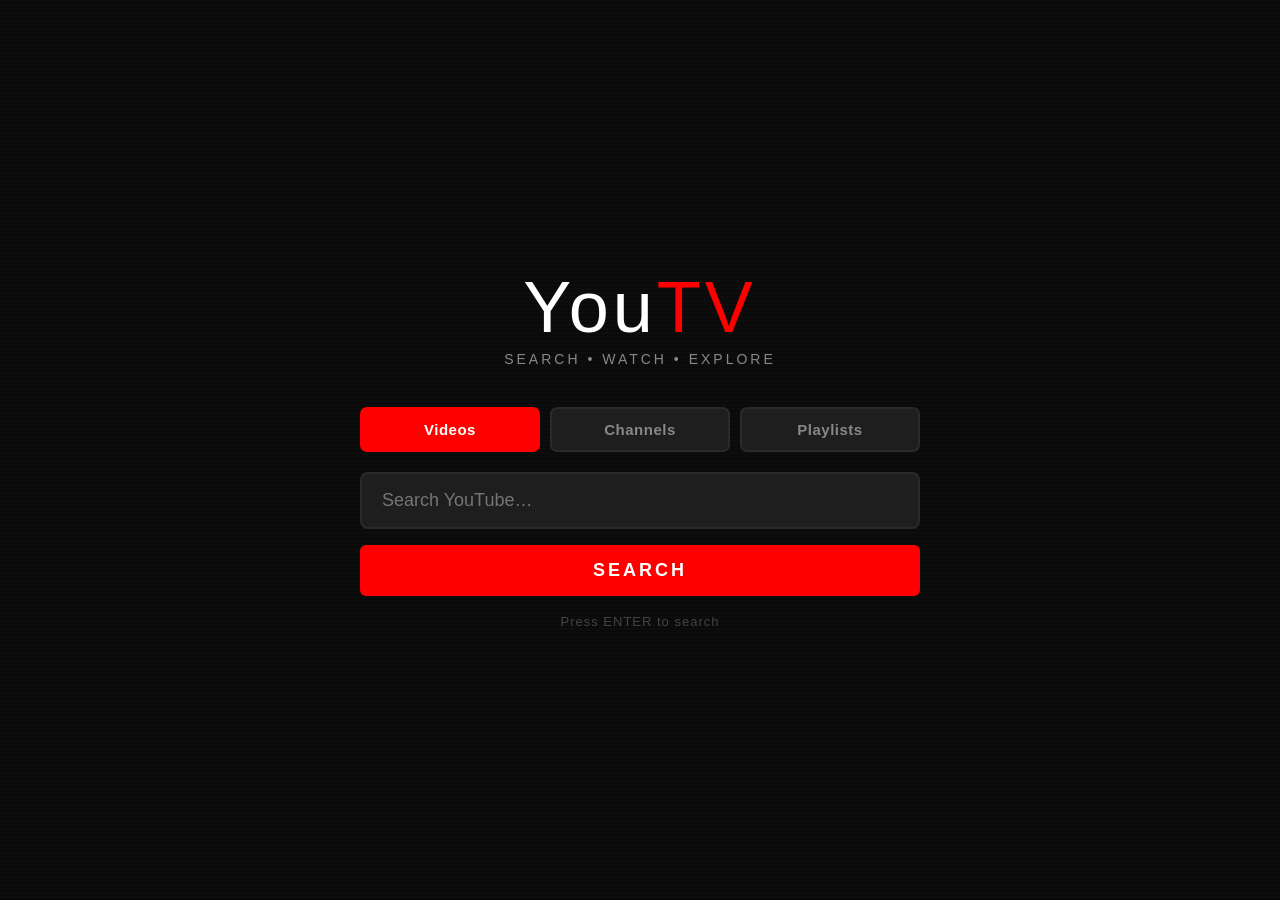
==== commit a329a3b6: "Added" ====
--- a/index.html
+++ b/index.html
@@ -1,1093 +1,147 @@
 <!DOCTYPE html>
-<html>
+<html lang="en">
 <head>
 <meta charset="UTF-8">
 <meta name="viewport" content="width=device-width, initial-scale=1.0">
-<title>YouTube TV</title>
+<title>YouTV</title>
+<link rel="stylesheet" href="styles.css">
 <style>
-* { margin:0; padding:0; box-sizing:border-box; }
+  body { display: flex; align-items: center; justify-content: center; min-height: 100vh; }
 
-body {
-  background:#0a0a0a;
-  color:#f0f0f0;
-  font-family:Arial,sans-serif;
-  font-size:18px;
-  overflow:hidden;
-  width:100%;
-  height:100%;
-}
+  .search-wrap {
+    width: 560px;
+    max-width: 94vw;
+    text-align: center;
+  }
 
-html, body { height:100%; width:100%; }
+  .hero-logo {
+    font-family: 'Bebas Neue', Arial, sans-serif;
+    font-size: 72px;
+    letter-spacing: 4px;
+    color: #fff;
+    margin-bottom: 8px;
+    line-height: 1;
+  }
+  .hero-logo span { color: var(--red); }
 
-/* ---- SCREENS ---- */
-.screen { display:none; width:100%; height:100%; position:absolute; top:0; left:0; }
-.screen.active { display:block; }
+  .hero-sub {
+    font-size: 14px;
+    color: var(--muted);
+    letter-spacing: 3px;
+    text-transform: uppercase;
+    margin-bottom: 40px;
+  }
 
-/* ---- SEARCH SCREEN ---- */
-#search-screen {
-  background:#0a0a0a;
-  text-align:center;
-  padding-top:80px;
-}
+  .type-row { margin-bottom: 20px; display: flex; gap: 10px; justify-content: center; }
 
-#search-screen h1 {
-  font-size:52px;
-  font-weight:bold;
-  color:#ffffff;
-  margin-bottom:40px;
-  letter-spacing:-2px;
-}
+  .type-btn {
+    flex: 1;
+    padding: 12px 0;
+    background: var(--bg3);
+    color: var(--muted);
+    border: 2px solid var(--border);
+    border-radius: 7px;
+    font-size: 15px;
+    font-family: inherit;
+    font-weight: 600;
+    cursor: pointer;
+    transition: all 0.18s;
+    letter-spacing: 0.5px;
+  }
+  .type-btn.active { background: var(--red); border-color: var(--red); color: #fff; }
+  .type-btn:hover:not(.active) { color: var(--text); border-color: var(--faint); }
+  .type-btn:focus { outline: 2px solid var(--red); }
 
-#search-screen h1 span { color:#FF0000; }
+  #search-input {
+    width: 100%;
+    padding: 16px 20px;
+    font-size: 18px;
+    background: var(--bg3);
+    border: 2px solid var(--border);
+    color: var(--text);
+    border-radius: 8px;
+    font-family: inherit;
+    margin-bottom: 16px;
+    transition: border-color 0.2s;
+  }
+  #search-input:focus { border-color: var(--red); outline: none; }
 
-#search-input {
-  width:560px;
-  max-width:90%;
-  padding:18px 22px;
-  font-size:20px;
-  background:#1e1e1e;
-  border:2px solid #333;
-  color:#f0f0f0;
-  border-radius:8px;
-  display:block;
-  margin:0 auto 16px auto;
-}
+  #go-btn {
+    width: 100%;
+    padding: 15px;
+    font-size: 18px;
+    font-family: 'Bebas Neue', Arial, sans-serif;
+    letter-spacing: 3px;
+  }
 
-#search-input:focus { border-color:#FF0000; outline:none; }
+  .tip { margin-top: 18px; color: var(--faint); font-size: 13px; letter-spacing: 1px; }
 
-.type-row {
-  margin-bottom:16px;
-}
-
-.type-btn {
-  display:inline-block;
-  padding:12px 24px;
-  background:#1e1e1e;
-  color:#aaa;
-  border:2px solid #333;
-  border-radius:6px;
-  font-size:16px;
-  cursor:pointer;
-  margin:4px;
-}
-
-.type-btn.active { background:#FF0000; border-color:#FF0000; color:#fff; }
-.type-btn:focus { outline:3px solid #FF0000; }
-
-#go-btn {
-  display:block;
-  margin:0 auto;
-  padding:16px 48px;
-  background:#FF0000;
-  color:#fff;
-  border:none;
-  border-radius:8px;
-  font-size:20px;
-  font-weight:bold;
-  cursor:pointer;
-}
-#go-btn:focus { outline:3px solid #fff; }
-
-.tip {
-  margin-top:20px;
-  color:#555;
-  font-size:14px;
-}
-
-/* ---- RESULTS SCREEN ---- */
-#results-screen { background:#0a0a0a; }
-
-.top-bar {
-  background:#141414;
-  border-bottom:1px solid #222;
-  padding:10px 16px;
-  display:block;
-  overflow:hidden;
-  height:60px;
-}
-
-.top-bar-logo {
-  float:left;
-  font-size:22px;
-  font-weight:bold;
-  color:#fff;
-  cursor:pointer;
-  line-height:40px;
-}
-.top-bar-logo span { color:#FF0000; }
-
-.top-bar-right {
-  float:right;
-}
-
-.top-bar-right input {
-  padding:8px 12px;
-  font-size:15px;
-  background:#0a0a0a;
-  border:1px solid #333;
-  color:#f0f0f0;
-  border-radius:4px;
-  width:240px;
-}
-.top-bar-right input:focus { border-color:#FF0000; outline:none; }
-
-.small-btn {
-  padding:8px 14px;
-  background:#FF0000;
-  color:#fff;
-  border:none;
-  border-radius:4px;
-  font-size:15px;
-  cursor:pointer;
-  margin-left:6px;
-}
-.small-btn:focus { outline:2px solid #fff; }
-
-.tab-bar {
-  background:#141414;
-  border-bottom:1px solid #222;
-  padding:6px 16px;
-  overflow:hidden;
-  height:48px;
-}
-
-.tab-link {
-  display:inline-block;
-  padding:8px 18px;
-  background:#1e1e1e;
-  color:#aaa;
-  border:1px solid #333;
-  border-radius:4px;
-  font-size:15px;
-  cursor:pointer;
-  margin-right:8px;
-}
-.tab-link.active { background:#FF0000; border-color:#FF0000; color:#fff; }
-.tab-link:focus { outline:2px solid #FF0000; }
-
-#results-area {
-  position:absolute;
-  top:108px;
-  bottom:0;
-  left:0;
-  right:0;
-  overflow-y:scroll;
-  padding:16px;
-  -webkit-overflow-scrolling:touch;
-}
-
-.card-grid {
-  overflow:hidden;
-}
-
-.card {
-  float:left;
-  width:23%;
-  margin:1%;
-  background:#1e1e1e;
-  border:2px solid #333;
-  border-radius:8px;
-  overflow:hidden;
-  cursor:pointer;
-}
-
-.card:focus { outline:none; border-color:#FF0000; }
-.card:hover { border-color:#FF0000; }
-
-.card img {
-  width:100%;
-  display:block;
-  height:140px;
-  background:#111;
-}
-
-.card-body { padding:10px; }
-
-.card-title {
-  font-size:14px;
-  font-weight:bold;
-  color:#f0f0f0;
-  line-height:1.4;
-  height:40px;
-  overflow:hidden;
-}
-
-.card-meta {
-  font-size:12px;
-  color:#888;
-  margin-top:6px;
-}
-
-.badge {
-  display:inline-block;
-  background:#FF0000;
-  color:#fff;
-  font-size:11px;
-  padding:2px 8px;
-  border-radius:3px;
-  margin-top:4px;
-  font-weight:bold;
-}
-
-.clearfix:after { content:""; display:table; clear:both; }
-
-.msg {
-  text-align:center;
-  padding:60px;
-  color:#666;
-  font-size:18px;
-}
-
-/* ---- PLAYER SCREEN ---- */
-#player-screen { background:#000; }
-
-#player-iframe-wrap {
-  position:absolute;
-  top:0; left:0; right:0; bottom:80px;
-  background:#000;
-}
-
-#player-iframe {
-  width:100%;
-  height:100%;
-  border:none;
-  display:block;
-}
-
-#player-controls-bar {
-  position:absolute;
-  bottom:0; left:0; right:0;
-  height:80px;
-  background:#111;
-  border-top:1px solid #222;
-  padding:0 16px;
-  display:block;
-  overflow:hidden;
-}
-
-#player-title-text {
-  color:#ccc;
-  font-size:14px;
-  padding:8px 0 4px 0;
-  white-space:nowrap;
-  overflow:hidden;
-  text-overflow:ellipsis;
-  max-width:70%;
-  display:inline-block;
-  vertical-align:middle;
-}
-
-.player-btn {
-  display:inline-block;
-  padding:10px 18px;
-  background:#333;
-  color:#fff;
-  border:1px solid #444;
-  border-radius:6px;
-  font-size:16px;
-  cursor:pointer;
-  margin:8px 4px 0 4px;
-  vertical-align:top;
-}
-
-.player-btn:focus { outline:2px solid #FF0000; border-color:#FF0000; }
-.player-btn:hover { background:#444; }
-.player-btn.red { background:#FF0000; border-color:#FF0000; }
-.player-btn.red:hover { background:#cc0000; }
-
-/* ---- CHANNEL SCREEN ---- */
-#channel-screen { background:#0a0a0a; }
-
-#channel-content {
-  position:absolute;
-  top:60px;
-  bottom:0;
-  left:0;
-  right:0;
-  overflow-y:scroll;
-  -webkit-overflow-scrolling:touch;
-}
-
-.channel-banner {
-  width:100%;
-  height:100px;
-  object-fit:cover;
-  display:block;
-  background:#1a1a1a;
-}
-
-.channel-head-row {
-  background:#141414;
-  padding:14px 16px;
-  overflow:hidden;
-  border-bottom:1px solid #222;
-}
-
-.channel-head-row img {
-  float:left;
-  width:64px;
-  height:64px;
-  border-radius:50%;
-  border:2px solid #FF0000;
-  margin-right:14px;
-}
-
-.channel-name { font-size:22px; font-weight:bold; margin-bottom:4px; }
-.channel-stats { font-size:14px; color:#aaa; }
-
-.section-title {
-  font-size:16px;
-  font-weight:bold;
-  color:#aaa;
-  text-transform:uppercase;
-  letter-spacing:2px;
-  padding:16px 16px 8px 16px;
-  border-bottom:1px solid #FF0000;
-  margin-bottom:12px;
-}
-
-/* ---- PLAYLIST SCREEN ---- */
-#playlist-screen { background:#0a0a0a; }
-
-#playlist-content {
-  position:absolute;
-  top:60px;
-  bottom:0;
-  left:0;
-  right:0;
-  overflow-y:scroll;
-  -webkit-overflow-scrolling:touch;
-}
-
-.playlist-head {
-  background:#141414;
-  padding:14px 16px;
-  border-bottom:1px solid #222;
-  overflow:hidden;
-}
-
-.playlist-head img {
-  float:left;
-  width:120px;
-  margin-right:14px;
-  border-radius:6px;
-}
-
-.playlist-head h2 { font-size:18px; margin-bottom:6px; }
-.playlist-head p { font-size:13px; color:#aaa; }
-
-.pl-item {
-  display:block;
-  padding:10px 16px;
-  border-bottom:1px solid #1e1e1e;
-  overflow:hidden;
-  cursor:pointer;
-}
-.pl-item:focus { outline:none; background:#1e1e1e; border-left:3px solid #FF0000; }
-.pl-item:hover { background:#1e1e1e; }
-
-.pl-num {
-  float:left;
-  width:30px;
-  color:#555;
-  font-size:13px;
-  padding-top:12px;
-}
-
-.pl-thumb {
-  float:left;
-  width:100px;
-  height:56px;
-  object-fit:cover;
-  border-radius:4px;
-  background:#111;
-  margin-right:12px;
-}
-
-.pl-title { font-size:14px; font-weight:bold; margin-bottom:4px; padding-top:4px; }
-.pl-ch { font-size:12px; color:#777; }
-
-/* ---- LOADING ---- */
-#loading {
-  display:none;
-  position:fixed;
-  top:0; left:0; right:0; bottom:0;
-  background:rgba(0,0,0,0.7);
-  text-align:center;
-  padding-top:200px;
-  z-index:999;
-}
-#loading.on { display:block; }
-#loading p { color:#fff; font-size:22px; margin-top:16px; }
-
-.spinner {
-  display:inline-block;
-  width:48px;
-  height:48px;
-  border:4px solid #333;
-  border-top-color:#FF0000;
-  border-radius:50%;
-  -webkit-animation:spin 0.8s linear infinite;
-  animation:spin 0.8s linear infinite;
-}
-
-@-webkit-keyframes spin { to { -webkit-transform:rotate(360deg); } }
-@keyframes spin { to { transform:rotate(360deg); } }
-
-/* ---- TOAST ---- */
-#toast {
-  display:none;
-  position:fixed;
-  bottom:30px;
-  left:50%;
-  -webkit-transform:translateX(-50%);
-  transform:translateX(-50%);
-  background:#1e1e1e;
-  border:1px solid #333;
-  color:#f0f0f0;
-  padding:12px 24px;
-  border-radius:8px;
-  font-size:16px;
-  z-index:9999;
-  white-space:nowrap;
-}
-#toast.on { display:block; }
+  /* subtle scanline texture */
+  body::before {
+    content: '';
+    position: fixed;
+    inset: 0;
+    background: repeating-linear-gradient(
+      0deg,
+      transparent,
+      transparent 2px,
+      rgba(255,255,255,0.015) 2px,
+      rgba(255,255,255,0.015) 4px
+    );
+    pointer-events: none;
+    z-index: 0;
+  }
+  .search-wrap { position: relative; z-index: 1; }
 </style>
 </head>
 <body>
 
-<div id="loading"><div class="spinner"></div><p>Loading...</p></div>
+<div id="loading"><div class="spinner"></div><p>Loading…</p></div>
 <div id="toast"></div>
 
-<!-- ===== SEARCH SCREEN ===== -->
-<div id="search-screen" class="screen active">
-  <h1>You<span>TV</span></h1>
+<div class="search-wrap">
+  <div class="hero-logo">You<span>TV</span></div>
+  <div class="hero-sub">Search &bull; Watch &bull; Explore</div>
+
   <div class="type-row">
-    <button class="type-btn active" id="type-video" onclick="setType('video')">Videos</button>
-    <button class="type-btn" id="type-channel" onclick="setType('channel')">Channels</button>
-    <button class="type-btn" id="type-playlist" onclick="setType('playlist')">Playlists</button>
+    <button class="type-btn active" id="type-video"    onclick="setType('video')">Videos</button>
+    <button class="type-btn"        id="type-channel"  onclick="setType('channel')">Channels</button>
+    <button class="type-btn"        id="type-playlist" onclick="setType('playlist')">Playlists</button>
   </div>
-  <input id="search-input" type="text" placeholder="Search YouTube..." autocomplete="off">
-  <br>
-  <button id="go-btn" onclick="startSearch()">SEARCH</button>
+
+  <input id="search-input" type="text" placeholder="Search YouTube…" autocomplete="off">
+  <button id="go-btn" class="btn btn-red" onclick="startSearch()">SEARCH</button>
   <p class="tip">Press ENTER to search</p>
 </div>
 
-<!-- ===== RESULTS SCREEN ===== -->
-<div id="results-screen" class="screen">
-  <div class="top-bar">
-    <div class="top-bar-logo" onclick="showScreen('search')" tabindex="0">You<span>TV</span></div>
-    <div class="top-bar-right">
-      <input id="results-search-input" type="text" autocomplete="off">
-      <button class="small-btn" onclick="reSearch()">GO</button>
-    </div>
-  </div>
-  <div class="tab-bar">
-    <button class="tab-link active" id="tab-video" onclick="switchTab('video')">Videos</button>
-    <button class="tab-link" id="tab-channel" onclick="switchTab('channel')">Channels</button>
-    <button class="tab-link" id="tab-playlist" onclick="switchTab('playlist')">Playlists</button>
-  </div>
-  <div id="results-area">
-    <div id="results-grid" class="card-grid clearfix"></div>
-  </div>
-</div>
+<script src="shared.js"></script>
+<script>
+  var currentType = loadState('type', 'video');
+  setType(currentType);
 
-<!-- ===== PLAYER SCREEN ===== -->
-<div id="player-screen" class="screen">
-  <div id="player-iframe-wrap">
-    <iframe id="player-iframe" allowfullscreen="allowfullscreen"
-      allow="autoplay; fullscreen"
-      webkitallowfullscreen="true"
-      mozallowfullscreen="true"
-      src="about:blank">
-    </iframe>
-  </div>
-  <div id="player-controls-bar">
-    <span id="player-title-text"></span>
-    <button class="player-btn red" onclick="backFromPlayer()">BACK</button>
-    <button class="player-btn" onclick="reloadPlayer()">RELOAD</button>
-    <button class="player-btn" onclick="tryFullscreen()">FULLSCREEN</button>
-  </div>
-</div>
+  // Restore last query
+  var lastQ = loadState('query', '');
+  if (lastQ) gid('search-input').value = lastQ;
 
-<!-- ===== CHANNEL SCREEN ===== -->
-<div id="channel-screen" class="screen">
-  <div class="top-bar">
-    <div class="top-bar-logo" onclick="showScreen('results')" tabindex="0">BACK</div>
-    <div class="top-bar-right">
-      <span id="channel-nav-name" style="color:#aaa;font-size:15px;line-height:40px;"></span>
-    </div>
-  </div>
-  <div id="channel-content">
-    <img id="channel-banner" class="channel-banner" src="" alt="">
-    <div class="channel-head-row">
-      <img id="channel-avatar" src="" alt="">
-      <div>
-        <div class="channel-name" id="channel-name-text"></div>
-        <div class="channel-stats" id="channel-stats-text"></div>
-      </div>
-      <div style="clear:both;"></div>
-    </div>
-    <div class="section-title">Latest Videos</div>
-    <div id="channel-videos" class="card-grid clearfix" style="padding:0 8px;"></div>
-    <div id="channel-playlists-section" style="display:none;">
-      <div class="section-title">Playlists</div>
-      <div id="channel-playlists" class="card-grid clearfix" style="padding:0 8px;"></div>
-    </div>
-  </div>
-</div>
-
-<!-- ===== PLAYLIST SCREEN ===== -->
-<div id="playlist-screen" class="screen">
-  <div class="top-bar">
-    <div class="top-bar-logo" onclick="showScreen('results')" tabindex="0">BACK</div>
-    <div class="top-bar-right">
-      <button class="small-btn" onclick="playAllPlaylist()">PLAY ALL</button>
-    </div>
-  </div>
-  <div id="playlist-content">
-    <div id="playlist-header-info" class="playlist-head"></div>
-    <div id="playlist-items"></div>
-  </div>
-</div>
-
-<script>
-var API_KEY = 'AIzaSyA3ojztcYc5xHXBk_GpzYdYE2irCLsxmqc';
-var currentType = 'video';
-var currentQuery = '';
-var playerBackTo = 'results';
-var currentPlaylistId = '';
-var currentVideoId = '';
-var toastTimer = null;
-
-function gid(id) { return document.getElementById(id); }
-
-function showLoading() { gid('loading').className = 'on'; }
-function hideLoading() { gid('loading').className = ''; }
-
-function showToast(msg) {
-  var t = gid('toast');
-  t.innerHTML = msg;
-  t.className = 'on';
-  clearTimeout(toastTimer);
-  toastTimer = setTimeout(function() { t.className = ''; }, 3000);
-}
-
-function showScreen(name) {
-  var screens = document.getElementsByClassName('screen');
-  for (var i = 0; i < screens.length; i++) {
-    screens[i].className = 'screen';
-  }
-  gid(name + '-screen').className = 'screen active';
-}
-
-function fmtNum(n) {
-  if (!n) return '0';
-  n = parseInt(n, 10);
-  if (n >= 1000000000) return (n / 1000000000).toFixed(1) + 'B';
-  if (n >= 1000000) return (n / 1000000).toFixed(1) + 'M';
-  if (n >= 1000) return (n / 1000).toFixed(1) + 'K';
-  return '' + n;
-}
-
-function escHtml(str) {
-  if (!str) return '';
-  return str.replace(/&/g, '&amp;').replace(/</g, '&lt;').replace(/>/g, '&gt;').replace(/"/g, '&quot;');
-}
-
-function apiCall(url, callback) {
-  var xhr = new XMLHttpRequest();
-  xhr.open('GET', url, true);
-  xhr.onreadystatechange = function() {
-    if (xhr.readyState === 4) {
-      if (xhr.status === 200) {
-        try {
-          var data = JSON.parse(xhr.responseText);
-          callback(null, data);
-        } catch (e) {
-          callback('Parse error', null);
-        }
-      } else {
-        callback('HTTP ' + xhr.status, null);
-      }
-    }
-  };
-  xhr.send();
-}
-
-function buildUrl(endpoint, params) {
-  var url = 'https://www.googleapis.com/youtube/v3/' + endpoint + '?key=' + API_KEY;
-  for (var k in params) {
-    if (params.hasOwnProperty(k)) {
-      url += '&' + k + '=' + encodeURIComponent(params[k]);
-    }
-  }
-  return url;
-}
-
-// ---- TYPE SELECTION ----
-function setType(t) {
-  currentType = t;
-  var btns = ['video', 'channel', 'playlist'];
-  for (var i = 0; i < btns.length; i++) {
-    var el = gid('type-' + btns[i]);
-    if (el) el.className = (btns[i] === t) ? 'type-btn active' : 'type-btn';
-  }
-}
-
-// ---- SEARCH ----
-function startSearch() {
-  var q = gid('search-input').value;
-  if (!q || !q.trim()) return;
-  currentQuery = q.trim();
-  doSearch(currentQuery, currentType);
-}
-
-function reSearch() {
-  var q = gid('results-search-input').value;
-  if (!q || !q.trim()) return;
-  currentQuery = q.trim();
-  doSearch(currentQuery, currentType);
-}
-
-function switchTab(t) {
-  currentType = t;
-  var tabs = ['video', 'channel', 'playlist'];
-  for (var i = 0; i < tabs.length; i++) {
-    var el = gid('tab-' + tabs[i]);
-    if (el) el.className = (tabs[i] === t) ? 'tab-link active' : 'tab-link';
-  }
-  doSearch(currentQuery, t);
-}
-
-function doSearch(q, type) {
-  if (!q) return;
-  gid('results-search-input').value = q;
-  showScreen('results');
-  showLoading();
-  gid('results-grid').innerHTML = '';
-
-  var url = buildUrl('search', {
-    part: 'snippet',
-    q: q,
-    type: type,
-    maxResults: 40,
-    order: 'relevance'
-  });
-
-  apiCall(url, function(err, data) {
-    hideLoading();
-    if (err || !data || !data.items) {
-      gid('results-grid').innerHTML = '<div class="msg">Failed to load results.</div>';
-      return;
-    }
-    renderCards(data.items, type, 'results-grid', 'results');
-  });
-}
-
-// ---- RENDER CARDS ----
-function renderCards(items, type, gridId, backTo) {
-  var grid = gid(gridId);
-  grid.innerHTML = '';
-  if (!items || items.length === 0) {
-    grid.innerHTML = '<div class="msg">No results found.</div>';
-    return;
-  }
-  for (var i = 0; i < items.length; i++) {
-    (function(item) {
-      var thumb = (item.snippet && item.snippet.thumbnails && item.snippet.thumbnails.medium)
-        ? item.snippet.thumbnails.medium.url : '';
-      var title = (item.snippet && item.snippet.title) ? item.snippet.title : 'Untitled';
-      var channelTitle = (item.snippet && item.snippet.channelTitle) ? item.snippet.channelTitle : '';
-      var dateStr = '';
-      if (item.snippet && item.snippet.publishedAt) {
-        var d = new Date(item.snippet.publishedAt);
-        dateStr = d.toLocaleDateString('en-US', {month:'short', day:'numeric', year:'numeric'});
-      }
-
-      var card = document.createElement('div');
-      card.className = 'card';
-      card.setAttribute('tabindex', '0');
-
-      var html = '<img src="' + escHtml(thumb) + '" onerror="this.src=\'\'" alt="">';
-      html += '<div class="card-body">';
-      html += '<div class="card-title">' + escHtml(title) + '</div>';
-
-      if (type === 'video') {
-        var vid = item.id && item.id.videoId;
-        html += '<div class="card-meta">' + escHtml(channelTitle) + (dateStr ? ' &bull; ' + dateStr : '') + '</div>';
-        html += '</div>';
-        card.innerHTML = html;
-        if (vid) {
-          card.onclick = (function(videoId, videoTitle, bt) {
-            return function() { playVideo(videoId, videoTitle, bt); };
-          })(vid, title, backTo);
-        }
-
-      } else if (type === 'channel') {
-        var chId = item.id && item.id.channelId;
-        var desc = (item.snippet && item.snippet.description) ? item.snippet.description.substring(0, 60) : '';
-        html += '<div class="card-meta">' + escHtml(desc) + '</div>';
-        html += '<span class="badge">CHANNEL</span>';
-        html += '</div>';
-        card.innerHTML = html;
-        if (chId) {
-          card.onclick = (function(channelId) {
-            return function() { loadChannel(channelId); };
-          })(chId);
-        }
-
-      } else if (type === 'playlist') {
-        var plId = item.id && item.id.playlistId;
-        html += '<div class="card-meta">' + escHtml(channelTitle) + '</div>';
-        html += '<span class="badge">PLAYLIST</span>';
-        html += '</div>';
-        card.innerHTML = html;
-        if (plId) {
-          card.onclick = (function(playlistId, plTitle, plThumb) {
-            return function() { loadPlaylist(playlistId, plTitle, plThumb); };
-          })(plId, title, thumb);
-        }
-      }
-
-      card.onkeydown = function(e) {
-        var key = e.keyCode;
-        if (key === 13 || key === 32) { card.onclick(); }
-      };
-
-      grid.appendChild(card);
-    })(items[i]);
-  }
-}
-
-// ---- PLAYER ----
-function playVideo(videoId, title, backTo) {
-  currentVideoId = videoId;
-  playerBackTo = backTo || 'results';
-  gid('player-title-text').innerHTML = escHtml(title || '');
-
-  // Use youtube-nocookie.com for better TV compatibility
-  // enablejsapi=0 avoids postMessage issues on old WebView
-  // Use origin-less nocookie embed
-  var src = 'https://www.youtube-nocookie.com/embed/' + videoId +
-    '?autoplay=1&rel=0&modestbranding=1&iv_load_policy=3&playsinline=1&controls=1';
-
-  var iframe = gid('player-iframe');
-  // Completely remove src before setting new one — prevents old TV WebView from caching
-  iframe.src = 'about:blank';
-  setTimeout(function() {
-    iframe.src = src;
-  }, 200);
-
-  showScreen('player');
-}
-
-function backFromPlayer() {
-  var iframe = gid('player-iframe');
-  // Stop video by clearing src — important on old WebView
-  iframe.src = 'about:blank';
-  showScreen(playerBackTo);
-}
-
-function reloadPlayer() {
-  if (!currentVideoId) return;
-  var iframe = gid('player-iframe');
-  var src = 'https://www.youtube-nocookie.com/embed/' + currentVideoId +
-    '?autoplay=1&rel=0&modestbranding=1&iv_load_policy=3&playsinline=1&controls=1';
-  iframe.src = 'about:blank';
-  setTimeout(function() { iframe.src = src; }, 300);
-  showToast('Reloading...');
-}
-
-function tryFullscreen() {
-  var el = gid('player-iframe');
-  if (el.requestFullscreen) { el.requestFullscreen(); }
-  else if (el.webkitRequestFullScreen) { el.webkitRequestFullScreen(); }
-  else if (el.mozRequestFullScreen) { el.mozRequestFullScreen(); }
-  else { showToast('Fullscreen not supported on this TV'); }
-}
-
-function playAllPlaylist() {
-  if (!currentPlaylistId) return;
-  var src = 'https://www.youtube-nocookie.com/embed/videoseries?list=' + currentPlaylistId +
-    '&autoplay=1&rel=0&controls=1';
-  currentVideoId = '';
-  playerBackTo = 'playlist';
-  gid('player-title-text').innerHTML = 'Playlist';
-  var iframe = gid('player-iframe');
-  iframe.src = 'about:blank';
-  setTimeout(function() { iframe.src = src; }, 200);
-  showScreen('player');
-}
-
-// ---- CHANNEL ----
-function loadChannel(channelId) {
-  showLoading();
-
-  var chUrl = buildUrl('channels', {
-    part: 'snippet,statistics,brandingSettings',
-    id: channelId
-  });
-
-  apiCall(chUrl, function(err, data) {
-    if (err || !data || !data.items || !data.items[0]) {
-      hideLoading();
-      showToast('Channel not found');
-      return;
-    }
-    var ch = data.items[0];
-    var snippet = ch.snippet || {};
-    var stats = ch.statistics || {};
-    var branding = ch.brandingSettings || {};
-
-    gid('channel-nav-name').innerHTML = escHtml(snippet.title || '');
-    gid('channel-name-text').innerHTML = escHtml(snippet.title || '');
-    gid('channel-stats-text').innerHTML =
-      fmtNum(stats.subscriberCount) + ' subscribers &bull; ' +
-      fmtNum(stats.videoCount) + ' videos &bull; ' +
-      fmtNum(stats.viewCount) + ' views';
-
-    var avatarUrl = '';
-    if (snippet.thumbnails) {
-      avatarUrl = (snippet.thumbnails.high || snippet.thumbnails.medium || snippet.thumbnails.default || {}).url || '';
-    }
-    gid('channel-avatar').src = avatarUrl;
-
-    var bannerUrl = '';
-    if (branding.image) { bannerUrl = branding.image.bannerExternalUrl || ''; }
-    if (bannerUrl) {
-      gid('channel-banner').src = bannerUrl;
-      gid('channel-banner').style.display = 'block';
-    } else {
-      gid('channel-banner').style.display = 'none';
-    }
-
-    // Load videos
-    var vidUrl = buildUrl('search', {
-      part: 'snippet',
-      channelId: channelId,
-      maxResults: 40,
-      order: 'date',
-      type: 'video'
+  function setType(t) {
+    currentType = t;
+    ['video','channel','playlist'].forEach(function(k) {
+      var el = gid('type-' + k);
+      if (el) el.className = 'type-btn' + (k === t ? ' active' : '');
     });
-
-    apiCall(vidUrl, function(err2, vidData) {
-      gid('channel-videos').innerHTML = '';
-      if (!err2 && vidData && vidData.items) {
-        renderCards(vidData.items, 'video', 'channel-videos', 'channel');
-      }
-
-      // Load playlists
-      var plUrl = buildUrl('playlists', {
-        part: 'snippet,contentDetails',
-        channelId: channelId,
-        maxResults: 20
-      });
-
-      apiCall(plUrl, function(err3, plData) {
-        hideLoading();
-        gid('channel-playlists').innerHTML = '';
-        if (!err3 && plData && plData.items && plData.items.length > 0) {
-          gid('channel-playlists-section').style.display = 'block';
-          for (var i = 0; i < plData.items.length; i++) {
-            (function(pl) {
-              var plThumb = (pl.snippet && pl.snippet.thumbnails && pl.snippet.thumbnails.medium)
-                ? pl.snippet.thumbnails.medium.url : '';
-              var plTitle = (pl.snippet && pl.snippet.title) ? pl.snippet.title : '';
-              var count = (pl.contentDetails && pl.contentDetails.itemCount) ? pl.contentDetails.itemCount : 0;
-
-              var card = document.createElement('div');
-              card.className = 'card';
-              card.setAttribute('tabindex', '0');
-              card.innerHTML = '<img src="' + escHtml(plThumb) + '" alt="">' +
-                '<div class="card-body">' +
-                '<div class="card-title">' + escHtml(plTitle) + '</div>' +
-                '<div class="card-meta">' + count + ' videos</div>' +
-                '<span class="badge">PLAYLIST</span>' +
-                '</div>';
-              card.onclick = (function(id, t, th) {
-                return function() { loadPlaylist(id, t, th); };
-              })(pl.id, plTitle, plThumb);
-              card.onkeydown = function(e) { if(e.keyCode===13||e.keyCode===32) card.onclick(); };
-              gid('channel-playlists').appendChild(card);
-            })(plData.items[i]);
-          }
-        } else {
-          gid('channel-playlists-section').style.display = 'none';
-        }
-        showScreen('channel');
-      });
-    });
-  });
-}
-
-// ---- PLAYLIST ----
-function loadPlaylist(playlistId, title, thumb) {
-  currentPlaylistId = playlistId;
-  showLoading();
-
-  var plUrl = buildUrl('playlists', {
-    part: 'snippet,contentDetails',
-    id: playlistId
-  });
-
-  apiCall(plUrl, function(err, plData) {
-    var pl = (plData && plData.items && plData.items[0]) ? plData.items[0] : null;
-    var plTitle = pl ? (pl.snippet && pl.snippet.title) || title : title;
-    var plChannel = pl ? (pl.snippet && pl.snippet.channelTitle) || '' : '';
-    var plCount = pl ? (pl.contentDetails && pl.contentDetails.itemCount) || 0 : 0;
-    var plThumbUrl = pl && pl.snippet && pl.snippet.thumbnails && pl.snippet.thumbnails.medium
-      ? pl.snippet.thumbnails.medium.url : thumb;
-
-    gid('playlist-header-info').innerHTML =
-      (plThumbUrl ? '<img src="' + escHtml(plThumbUrl) + '" onerror="this.style.display=\'none\'" alt="">' : '') +
-      '<div>' +
-      '<h2>' + escHtml(plTitle) + '</h2>' +
-      '<p>' + escHtml(plChannel) + ' &bull; ' + plCount + ' videos</p>' +
-      '</div>' +
-      '<div style="clear:both;"></div>';
-
-    var itemsUrl = buildUrl('playlistItems', {
-      part: 'snippet,contentDetails',
-      playlistId: playlistId,
-      maxResults: 50
-    });
-
-    apiCall(itemsUrl, function(err2, itemsData) {
-      hideLoading();
-      var container = gid('playlist-items');
-      container.innerHTML = '';
-
-      if (err2 || !itemsData || !itemsData.items || !itemsData.items.length) {
-        container.innerHTML = '<div class="msg">This playlist is empty or private.</div>';
-        showScreen('playlist');
-        return;
-      }
-
-      for (var i = 0; i < itemsData.items.length; i++) {
-        (function(item, num) {
-          var vid = (item.contentDetails && item.contentDetails.videoId) || '';
-          if (!vid && item.snippet && item.snippet.resourceId) {
-            vid = item.snippet.resourceId.videoId || '';
-          }
-          var t = (item.snippet && item.snippet.title) ? item.snippet.title : 'Untitled';
-          var ch = (item.snippet && item.snippet.channelTitle) ? item.snippet.channelTitle : '';
-          var th = (item.snippet && item.snippet.thumbnails && item.snippet.thumbnails.medium)
-            ? item.snippet.thumbnails.medium.url : '';
-
-          var row = document.createElement('div');
-          row.className = 'pl-item';
-          row.setAttribute('tabindex', '0');
-          row.innerHTML =
-            '<span class="pl-num">' + num + '</span>' +
-            (th ? '<img class="pl-thumb" src="' + escHtml(th) + '" onerror="this.style.display=\'none\'" alt="">' : '') +
-            '<div style="overflow:hidden;">' +
-            '<div class="pl-title">' + escHtml(t) + '</div>' +
-            '<div class="pl-ch">' + escHtml(ch) + '</div>' +
-            '</div>' +
-            '<div style="clear:both;"></div>';
-
-          if (vid) {
-            row.onclick = (function(videoId, videoTitle) {
-              return function() { playVideo(videoId, videoTitle, 'playlist'); };
-            })(vid, t);
-            row.onkeydown = function(e) { if(e.keyCode===13||e.keyCode===32) row.onclick(); };
-          }
-
-          container.appendChild(row);
-        })(itemsData.items[i], i + 1);
-      }
-
-      showScreen('playlist');
-    });
-  });
-}
-
-// ---- KEYBOARD / REMOTE ----
-document.onkeydown = function(e) {
-  var key = e.keyCode;
-  var screen = document.querySelector('.screen.active');
-  var screenId = screen ? screen.id : '';
-
-  // Enter/Return on search screen
-  if (screenId === 'search-screen') {
-    if (key === 13) { startSearch(); }
-    return;
   }
 
-  // Results search box enter
-  if (screenId === 'results-screen') {
-    if (key === 13) {
-      var active = document.activeElement;
-      if (active && active.id === 'results-search-input') { reSearch(); return; }
-    }
-    // Arrow navigation between cards
-    if (key === 37 || key === 38 || key === 39 || key === 40) {
-      e.preventDefault();
-      navigateGrid('results-grid', key);
-    }
-    // Backspace = go back to search
-    if (key === 8) { showScreen('search'); return; }
-    return;
+  function startSearch() {
+    var q = gid('search-input').value.trim();
+    if (!q) return;
+    saveState('query', q);
+    saveState('type', currentType);
+    window.location.href = 'search.html';
   }
 
-  // Player screen
-  if (screenId === 'player-screen') {
-    // Backspace/Escape = back
-    if (key === 8 || key === 27) { e.preventDefault(); backFromPlayer(); return; }
-    return;
-  }
-
-  // Channel/playlist backspace
-  if (key === 8 || key === 27) {
-    e.preventDefault();
-    if (screenId === 'channel-screen') { showScreen('results'); }
-    if (screenId === 'playlist-screen') { showScreen('results'); }
-  }
-};
-
-function navigateGrid(gridId, keyCode) {
-  var grid = gid(gridId);
-  if (!grid) return;
-  var cards = grid.getElementsByClassName('card');
-  if (!cards.length) return;
-
-  var focused = document.activeElement;
-  var idx = -1;
-  for (var i = 0; i < cards.length; i++) {
-    if (cards[i] === focused) { idx = i; break; }
-  }
-
-  // Estimate columns from card width
-  var cols = 4;
-  if (cards[0]) {
-    var cw = cards[0].offsetWidth;
-    var gw = grid.offsetWidth;
-    if (cw > 0) cols = Math.max(1, Math.round(gw / cw));
-  }
-
-  var next = idx;
-  if (keyCode === 39) next = idx + 1;       // right
-  else if (keyCode === 37) next = idx - 1;  // left
-  else if (keyCode === 40) next = idx + cols; // down
-  else if (keyCode === 38) next = idx - cols; // up
-
-  if (next >= 0 && next < cards.length) {
-    cards[next].focus();
-    cards[next].scrollIntoView(false);
-  } else if (idx === -1 && cards[0]) {
-    cards[0].focus();
-  }
-}
-
-// Search input enter
-gid('search-input').onkeydown = function(e) {
-  if (e.keyCode === 13) { startSearch(); }
-};
-
-gid('results-search-input').onkeydown = function(e) {
-  if (e.keyCode === 13) { reSearch(); }
-};
+  gid('search-input').addEventListener('keydown', function(e) {
+    if (e.keyCode === 13) startSearch();
+  });
 </script>
 </body>
 </html>
--- a/styles.css
+++ b/styles.css
@@ -0,0 +1,283 @@
+/* ===== RESET & BASE ===== */
+*, *::before, *::after { margin: 0; padding: 0; box-sizing: border-box; }
+
+@import url('https://fonts.googleapis.com/css2?family=Bebas+Neue&family=DM+Sans:wght@400;500;600&display=swap');
+
+:root {
+  --red: #FF0000;
+  --red-dark: #cc0000;
+  --bg: #0a0a0a;
+  --bg2: #141414;
+  --bg3: #1e1e1e;
+  --border: #2a2a2a;
+  --text: #f0f0f0;
+  --muted: #888;
+  --faint: #444;
+}
+
+html, body {
+  height: 100%;
+  width: 100%;
+  background: var(--bg);
+  color: var(--text);
+  font-family: 'DM Sans', Arial, sans-serif;
+  font-size: 16px;
+  overflow-x: hidden;
+}
+
+/* ===== LOGO ===== */
+.logo {
+  font-family: 'Bebas Neue', Arial, sans-serif;
+  font-size: 28px;
+  letter-spacing: 2px;
+  color: #fff;
+  cursor: pointer;
+  text-decoration: none;
+}
+.logo span { color: var(--red); }
+
+/* ===== TOP BAR ===== */
+.top-bar {
+  background: var(--bg2);
+  border-bottom: 1px solid var(--border);
+  height: 60px;
+  display: flex;
+  align-items: center;
+  padding: 0 20px;
+  gap: 14px;
+  position: sticky;
+  top: 0;
+  z-index: 100;
+}
+
+.top-bar-spacer { flex: 1; }
+
+.top-bar input[type="text"] {
+  padding: 8px 14px;
+  font-size: 15px;
+  background: var(--bg);
+  border: 1px solid var(--border);
+  color: var(--text);
+  border-radius: 6px;
+  width: 260px;
+  font-family: inherit;
+  transition: border-color 0.2s;
+}
+.top-bar input[type="text"]:focus {
+  border-color: var(--red);
+  outline: none;
+}
+
+/* ===== BUTTONS ===== */
+.btn {
+  display: inline-block;
+  padding: 9px 20px;
+  border-radius: 6px;
+  font-size: 15px;
+  font-family: inherit;
+  font-weight: 600;
+  cursor: pointer;
+  border: none;
+  transition: background 0.18s, transform 0.1s;
+  letter-spacing: 0.5px;
+}
+.btn:active { transform: scale(0.97); }
+
+.btn-red { background: var(--red); color: #fff; }
+.btn-red:hover { background: var(--red-dark); }
+.btn-red:focus { outline: 2px solid #fff; outline-offset: 2px; }
+
+.btn-ghost {
+  background: var(--bg3);
+  color: var(--text);
+  border: 1px solid var(--border);
+}
+.btn-ghost:hover { background: var(--faint); }
+.btn-ghost:focus { outline: 2px solid var(--red); }
+
+/* ===== TAB BAR ===== */
+.tab-bar {
+  background: var(--bg2);
+  border-bottom: 1px solid var(--border);
+  padding: 8px 20px;
+  display: flex;
+  gap: 8px;
+}
+
+.tab-btn {
+  padding: 7px 18px;
+  border-radius: 5px;
+  font-size: 14px;
+  font-family: inherit;
+  font-weight: 600;
+  cursor: pointer;
+  border: 1px solid var(--border);
+  background: var(--bg3);
+  color: var(--muted);
+  transition: all 0.18s;
+  letter-spacing: 0.5px;
+}
+.tab-btn.active { background: var(--red); border-color: var(--red); color: #fff; }
+.tab-btn:hover:not(.active) { color: var(--text); border-color: var(--faint); }
+.tab-btn:focus { outline: 2px solid var(--red); }
+
+/* ===== CARD GRID ===== */
+.card-grid {
+  display: grid;
+  grid-template-columns: repeat(4, 1fr);
+  gap: 16px;
+  padding: 20px;
+}
+
+@media (max-width: 1100px) { .card-grid { grid-template-columns: repeat(3, 1fr); } }
+@media (max-width: 750px)  { .card-grid { grid-template-columns: repeat(2, 1fr); } }
+@media (max-width: 480px)  { .card-grid { grid-template-columns: 1fr; } }
+
+/* ===== CARD ===== */
+.card {
+  background: var(--bg2);
+  border: 2px solid var(--border);
+  border-radius: 10px;
+  overflow: hidden;
+  cursor: pointer;
+  transition: border-color 0.18s, transform 0.18s, box-shadow 0.18s;
+}
+.card:hover, .card:focus {
+  border-color: var(--red);
+  transform: translateY(-3px);
+  box-shadow: 0 8px 24px rgba(255, 0, 0, 0.15);
+  outline: none;
+}
+
+.card-thumb {
+  width: 100%;
+  height: 140px;
+  object-fit: cover;
+  display: block;
+  background: #111;
+}
+
+.card-body { padding: 12px; }
+
+.card-title {
+  font-size: 13px;
+  font-weight: 600;
+  color: var(--text);
+  line-height: 1.4;
+  height: 38px;
+  overflow: hidden;
+  display: -webkit-box;
+  -webkit-box-orient: vertical;
+}
+
+.card-meta {
+  font-size: 12px;
+  color: var(--muted);
+  margin-top: 6px;
+  white-space: nowrap;
+  overflow: hidden;
+  text-overflow: ellipsis;
+}
+
+.badge {
+  display: inline-block;
+  background: var(--red);
+  color: #fff;
+  font-size: 10px;
+  font-weight: 700;
+  padding: 2px 8px;
+  border-radius: 3px;
+  margin-top: 6px;
+  letter-spacing: 1px;
+}
+
+/* ===== SCROLLABLE CONTENT AREA ===== */
+.content-area {
+  height: calc(100vh - 60px);
+  overflow-y: auto;
+  -webkit-overflow-scrolling: touch;
+}
+
+.content-area-tabs {
+  height: calc(100vh - 108px);
+  overflow-y: auto;
+  -webkit-overflow-scrolling: touch;
+}
+
+/* ===== LOADING ===== */
+#loading {
+  display: none;
+  position: fixed;
+  inset: 0;
+  background: rgba(0,0,0,0.72);
+  z-index: 999;
+  align-items: center;
+  justify-content: center;
+  flex-direction: column;
+  gap: 16px;
+}
+#loading.on { display: flex; }
+#loading p { color: #fff; font-size: 18px; font-weight: 500; }
+
+.spinner {
+  width: 48px;
+  height: 48px;
+  border: 4px solid #333;
+  border-top-color: var(--red);
+  border-radius: 50%;
+  animation: spin 0.8s linear infinite;
+}
+@keyframes spin { to { transform: rotate(360deg); } }
+
+/* ===== TOAST ===== */
+#toast {
+  display: none;
+  position: fixed;
+  bottom: 28px;
+  left: 50%;
+  transform: translateX(-50%);
+  background: var(--bg3);
+  border: 1px solid var(--border);
+  color: var(--text);
+  padding: 12px 24px;
+  border-radius: 8px;
+  font-size: 15px;
+  z-index: 9999;
+  white-space: nowrap;
+  box-shadow: 0 4px 20px rgba(0,0,0,0.5);
+}
+#toast.on { display: block; }
+
+/* ===== BACK LINK ===== */
+.back-link {
+  font-family: 'Bebas Neue', Arial, sans-serif;
+  font-size: 20px;
+  letter-spacing: 2px;
+  color: var(--muted);
+  cursor: pointer;
+  padding: 4px 10px 4px 0;
+  border: none;
+  background: none;
+  transition: color 0.18s;
+}
+.back-link:hover { color: var(--text); }
+.back-link:focus { outline: 2px solid var(--red); border-radius: 3px; }
+
+/* ===== MESSAGE ===== */
+.msg {
+  text-align: center;
+  padding: 60px 20px;
+  color: var(--faint);
+  font-size: 18px;
+}
+
+/* ===== SECTION TITLE ===== */
+.section-title {
+  font-family: 'Bebas Neue', Arial, sans-serif;
+  font-size: 18px;
+  letter-spacing: 3px;
+  color: var(--muted);
+  padding: 20px 20px 10px;
+  border-bottom: 1px solid var(--red);
+  margin-bottom: 4px;
+}
